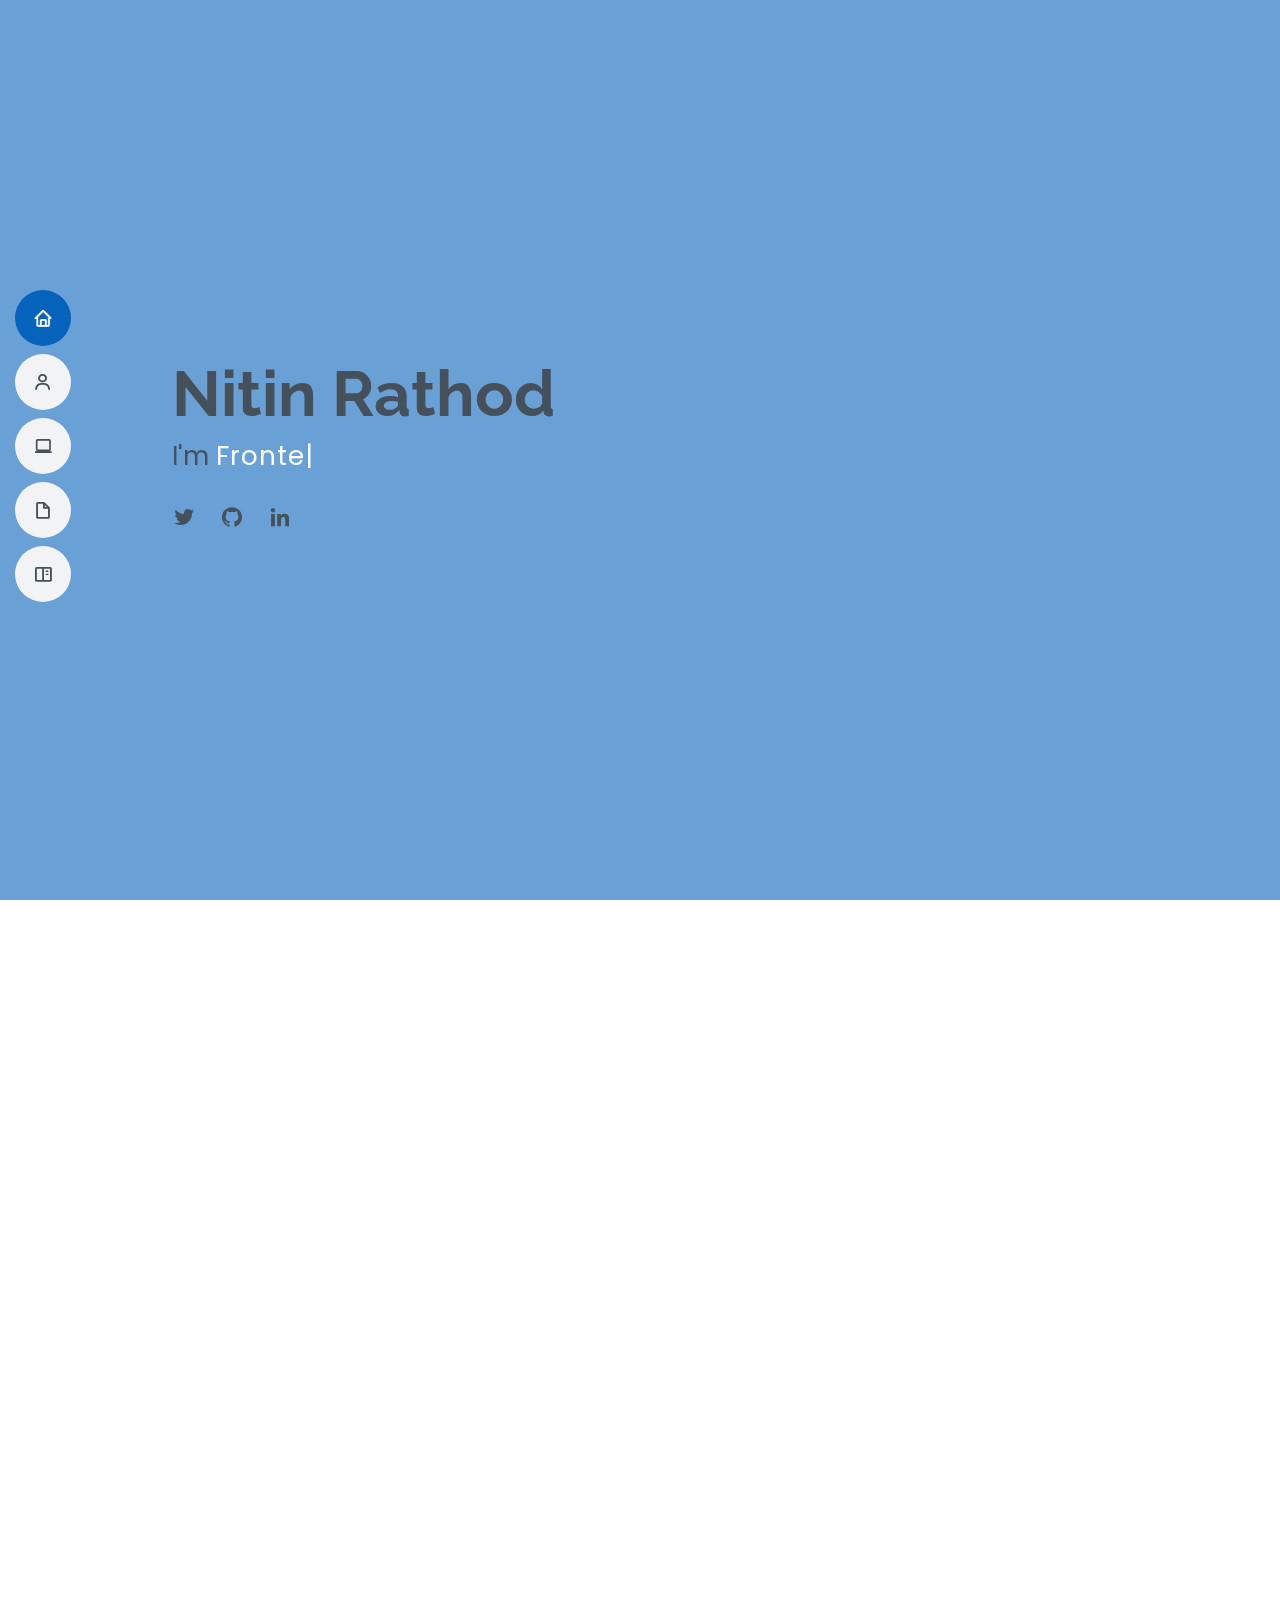
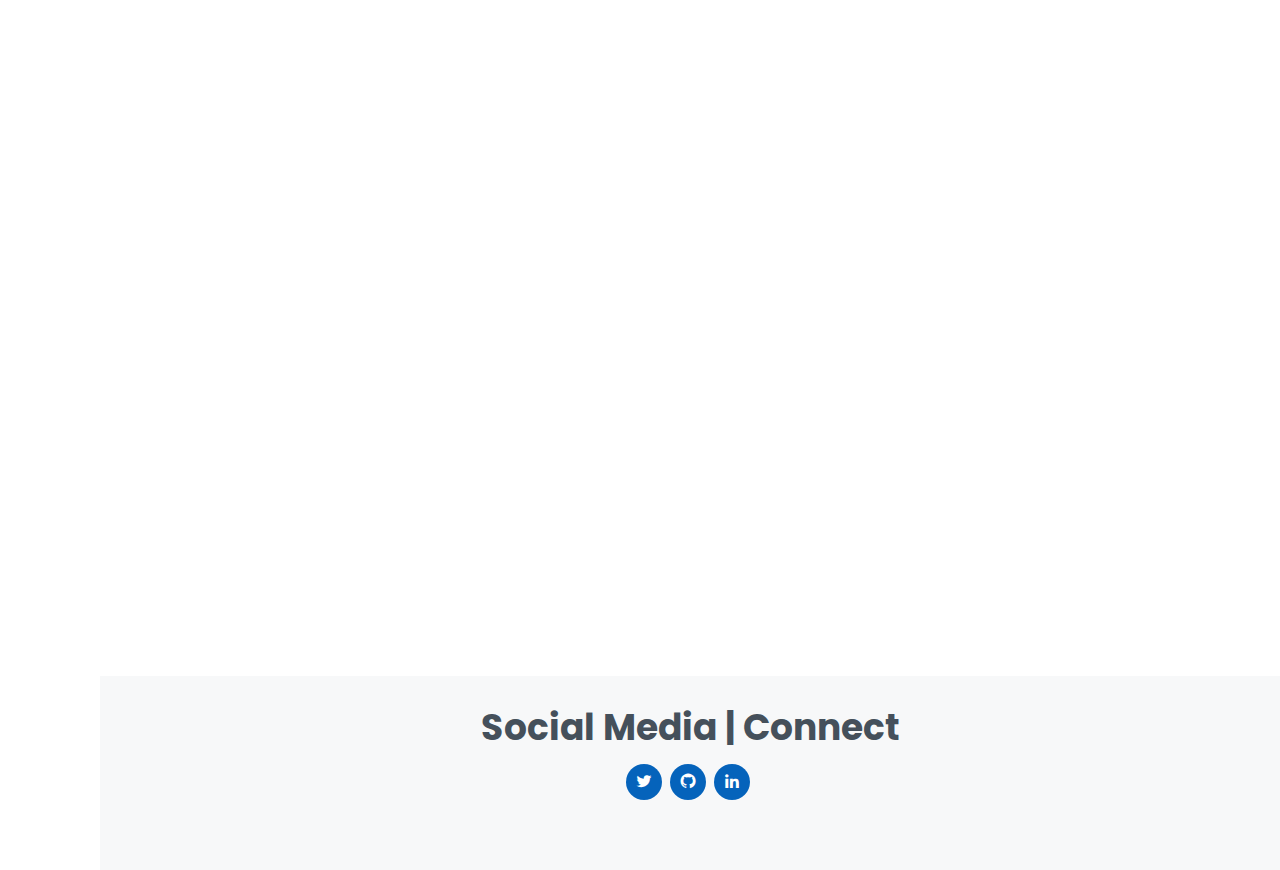
==== index.html @ b40305dd "changes made in project section" ====
<!DOCTYPE html>
<html lang="en">

<head>
  <meta charset="utf-8">
  <meta content="width=device-width, initial-scale=1.0" name="viewport">

  <title>Portfolio | NITIN RATHOD</title>
  <meta content="" name="description">
  <meta content="" name="keywords">

  <!-- Favicons -->
  <link href="assets/img/favicon.png" rel="icon">
  <link href="assets/img/apple-touch-icon.png" rel="apple-touch-icon">

  <!-- Google Fonts -->
  <link
    href="https://fonts.googleapis.com/css?family=Open+Sans:300,300i,400,400i,600,600i,700,700i|Raleway:300,300i,400,400i,500,500i,600,600i,700,700i|Poppins:300,300i,400,400i,500,500i,600,600i,700,700i"
    rel="stylesheet">

  <!-- Vendor CSS Files -->
  <link href="assets/vendor/aos/aos.css" rel="stylesheet">
  <link href="assets/vendor/bootstrap/css/bootstrap.min.css" rel="stylesheet">
  <link href="assets/vendor/bootstrap-icons/bootstrap-icons.css" rel="stylesheet">
  <link href="assets/vendor/boxicons/css/boxicons.min.css" rel="stylesheet">
  <link href="assets/vendor/glightbox/css/glightbox.min.css" rel="stylesheet">
  <link href="assets/vendor/swiper/swiper-bundle.min.css" rel="stylesheet">

  <!-- Template Main CSS File -->
  <link href="assets/css/style.css" rel="stylesheet">
</head>

<body>

  <!-- ======= Mobile nav toggle button ======= -->
  <!-- <button type="button" class="mobile-nav-toggle d-xl-none"><i class="bi bi-list mobile-nav-toggle"></i></button> -->
  <i class="bi bi-list mobile-nav-toggle d-xl-none"></i>
  <!-- ======= Header ======= -->
  <header id="header" class="d-flex flex-column justify-content-center">

    <nav id="navbar" class="navbar nav-menu">
      <ul>
        <li><a href="#hero" class="nav-link scrollto active"><i class="bx bx-home"></i> <span>Home</span></a></li>
        <li><a href="#about" class="nav-link scrollto"><i class="bx bx-user"></i> <span>About</span></a></li>
        <li><a href="#skills" class="nav-link scrollto"><i class="bx bx-laptop"></i> <span>Skills</span></a></li>
        <li><a href="#resume" class="nav-link scrollto"><i class="bx bx-file-blank"></i> <span>Resume</span></a></li>
        <li><a href="#project" class="nav-link scrollto"><i class="bx bx-book-content"></i> <span>Projects</span></a>
        </li>
      </ul>
    </nav><!-- .nav-menu -->

  </header><!-- End Header -->

  <!-- ======= Hero Section ======= -->
  <section id="hero" class="d-flex flex-column justify-content-center">
    <div class="hero">
      <ul class="circles">
        <li></li>
        <li></li>
        <li></li>
        <li></li>
        <li></li>
        <li></li>
        <li></li>
        <li></li>
        <li></li>
        <li></li>
        <li></li>
        <li></li>
        <li></li>
        <li></li>
      </ul>
    </div>
    <div class="container" data-aos="zoom-in" data-aos-delay="100">
      <h1>Nitin Rathod</h1>
      <p>I'm <span class="typed" data-typed-items="Frontend Developer, Photographer"></span></p>
      <div class="social-links">
        <a href="https://twitter.com/" class="twitter" target="_blank"><i class="bx bxl-twitter"></i></a>
        <a href="https://github.com/nitrathod" class="github" target="_blank"><i class="bx bxl-github"></i></a>
        <!-- <a href="#" class="instagram"><i class="bx bxl-instagram"></i></a>
        <a href="#" class="google-plus"><i class="bx bxl-skype"></i></a> -->
        <a href="https://www.linkedin.com/in/nitin-rathod-209028b0/" class="linkedin" target="_blank"><i class="bx bxl-linkedin"></i></a>
      </div>
    </div>
  </section><!-- End Hero -->

  <main id="main">

    <!-- ======= About Section ======= -->
    <section id="about" class="about">
      <div class="container" data-aos="fade-up">

        <div class="section-title">
          <h2>About</h2>
        </div>

        <div class="row">
          <div class="col-lg-4">
            <img src="assets/img/project.svg" class="img img-fluid" alt="">
          </div>
          <div class="col-lg-8 pt-4 pt-lg-0 content">
            <h3>Frontend Developer.</h3>
            <div>
              <ul>
                <li>A person with strong technical skills, visual sense, understanding of UX, and strong communication skills.</li>
                <li>I am enthusiastic, who loves to explore new things which help me to turned out from functional QA to the amazing frontend developer.</li>
                <li>An Individual with a flexible and self-motivated personality along with a very good
                  team player, committed to delivering on time and having ability to take ownership of
                  workstreams.</li>
                <li>I am modest, but hard working and I consistently sets firm goals for myself. Then, once I’ve
                  defined the benchmarks, I take the necessary steps to achieve those milestones.</li>
              </ul>
            </div>
          </div>
        </div>

      </div>
    </section>
    <!-- End About Section -->

    <!-- ======= Skills Section ======= -->
    <section id="skills" class="skills section-bg">
      <div class="container" data-aos="fade-up">

        <div class="section-title">
          <h2>Skills</h2>
          <p>A person with strong technical skills, understanding of UX, and strong communication skills.</p>
        </div>

        <div class="row skills-content">

          <div class="col-lg-6">

            <div class="progress">
              <span class="skill">HTML 5<i class="val">80%</i></span>
              <div class="progress-bar-wrap">
                <div class="progress-bar" role="progressbar" aria-valuenow="80" aria-valuemin="0" aria-valuemax="100">
                </div>
              </div>
            </div>

            <div class="progress">
              <span class="skill">CSS 3<i class="val">80%</i></span>
              <div class="progress-bar-wrap">
                <div class="progress-bar" role="progressbar" aria-valuenow="80" aria-valuemin="0" aria-valuemax="100">
                </div>
              </div>
            </div>

            <div class="progress">
              <span class="skill">JavaScript <i class="val">70%</i></span>
              <div class="progress-bar-wrap">
                <div class="progress-bar" role="progressbar" aria-valuenow="70" aria-valuemin="0" aria-valuemax="100">
                </div>
              </div>
            </div>

          </div>

          <div class="col-lg-6">

            <div class="progress">
              <span class="skill">Angular <i class="val">70%</i></span>
              <div class="progress-bar-wrap">
                <div class="progress-bar" role="progressbar" aria-valuenow="75" aria-valuemin="0" aria-valuemax="100">
                </div>
              </div>
            </div>

            <div class="progress">
              <span class="skill">Typescript <i class="val">60%</i></span>
              <div class="progress-bar-wrap">
                <div class="progress-bar" role="progressbar" aria-valuenow="70" aria-valuemin="0" aria-valuemax="100">
                </div>
              </div>
            </div>

            <div class="progress">
              <span class="skill">bootstrap 4<i class="val">60%</i></span>
              <div class="progress-bar-wrap">
                <div class="progress-bar" role="progressbar" aria-valuenow="60" aria-valuemin="0" aria-valuemax="100">
                </div>
              </div>
            </div>

          </div>

        </div>

      </div>
    </section>
    <!-- End Skills Section -->
     <!--======= Resume Section ======= -->
    <section id="resume" class="resume">
      <div class="container" data-aos="fade-up">

        <div class="section-title">
          <h2>Resume</h2>
          <p>A person with strong technical skills, visual sense, understanding of UX, and strong communication skills. I am enthusiastic, who loves
            to explore new things which help me to turned out from functional QA to the amazing frontend developer. Ability to take ownership of
            workstreams, operate without close supervision. An Individual with a flexible and self-motivated personality along with a very good
            team player, committed to delivering on time. Currently working as a consultant having a total of 5.8+ years of experience (<b>2 years</b> of
            functional testing and <b>3.8+ years</b> of frontend development).</p>
        </div>

        <div class="row">
          <div class="col-lg-6">
            <h3 class="resume-title">Sumary</h3>
            <div class="resume-item pb-0">
              <h4>Rathod Nitin</h4>
              <p><em>Innovative and deadline-driven Frontend Developer with 3.8+ years of experience in enterprise applications from initial concept to final.</em></p>
              <ul>
                <li>A2/302 Amber Enclave, Near
                  Laxmi Park Thakurli East
                  421201, Dombivli, Mumbai,
                  Maharashtra, India</li>
                <li>+91 9028258085</li>
                <li>rnitin.tech@gmail.com</li>
              </ul>
            </div>

            <h3 class="resume-title">Education</h3>
            <div class="resume-item">
              <h4>Post Graduation Diploma In Advance Computing</h4>
              <h5>08/2015</h5>
              <p><em><b>MET Institute of Computer Science, Mumbai, India</b></em></p>
              <ul>
                <li>Use technologies to access and interpret information effectively.</li>
                <li>Apply analytical skills to investigate unfamiliar problems using web technologies like HTML 5.0, CSS, Java Script, Angular.</li>
                <li>Use quantitative data confidently and competently.</li>
                <li>Understand the multi-tier architecture of web-based enterprise applications.</li>
              </ul>
              <!-- <p>Qui deserunt veniam. Et sed aliquam labore tempore sed quisquam iusto autem sit. Ea vero voluptatum qui
                ut dignissimos deleniti nerada porti sand markend</p> -->
            </div>
            <div class="resume-item">
              <h4>Bachelors Of Engineering</h4>
              <h5>06/2014</h5>
              <p><em><b>University Of Mumbai, India</b></em></p>
              <ul>
                <li>Electronics & Telecommunication Engineering: Studied analog transmission, digital transmission, reception of video, voice and data, basic electronics, solid state devices, digital and analog communication, analog integrated circuits, satellite communication, microwave engineering, antennae and wave progression.</li>
                <li>Programing of microprocessors and microcontrollers.</li>
              </ul>
              <!-- <p>Quia nobis sequi est occaecati aut. Repudiandae et iusto quae reiciendis et quis Eius vel ratione eius
                unde vitae rerum voluptates asperiores voluptatem Earum molestiae consequatur neque etlon sader mart
                dila</p> -->
            </div>
          </div>
          <div class="col-lg-6">
            <h3 class="resume-title">Professional Experience</h3>
            <div class="resume-item">
              <h4>Deloitte Consulting India Pvt. Ltd, Mumbai, India</h4>
              <p><em><b>DC consultant</b></em> - Present</p>
              <p><em><b>Exelon Corporation</b></em> - 10/2017</p>
              <ul>
                <li><em><b>Industry</b></em>: Energy and Gas</li>
                <li><em><b>Role</b></em>: Frontend Developer, 3.8+ years</li>
                <li><em><b>Project Overview</b></em>: The project aims to develop a system that helps end-user with a digital solution and
                  minimize efforts for enrolling, transferring, and stopping for the electric and gas services.</li>
                <li><em><b>Responsibilities</b></em>: Worked upon to start service component which helps the user to enroll himself in the
                  system with using routing, form validators, address lookup, directives, etc.</li>
                <li>Extensively worked upon observables, routing, pipes, directives, components, modules in angular.</li>
                <li>Also worked upon the DOM manipulation and strong understanding of HTML5, CSS3, JavaScript, Knowledge of specifications in ECMAScript (ES6).</li>
                <li>Familiarize with RESTful APIs & code versioning tools like GIT, experience with Agile Methodologies.</li>
              </ul>
            </div>
            <div class="resume-item">
              <p><em><b>DC Business Technology Analyst</b></em></p>
              <p><em><b>Pekin Insurance</b></em> - 09/2015 - 09/2017</p>
              <ul>
                <li><em><b>Industry</b></em>: Insurance</li>
                <li><em><b>Role</b></em>: Functional Tester, 2 years</li>
                <li><em><b>Project Overview</b></em>: The project aims to test various kinds of insurance policies that are created for endusers
                  to digitize the process and provide a robust solution. Insurance policies like Personal Auto,
                  Commercial Auto, Homeowners, Umbrella, Businessowners, Workers Comp, etc.</li>
                <li><em><b>Responsibilities</b></em>: Being functional tester actively working on GPA portal as well as SRT forms and test
                  management tool like ALM.</li>
                <li>Involved in creating test scenarios, test design documents, designing system test scripts, integration
                  testing, regression testing.</li>
                <li>Performed test case executions for E2E scripts, regression, smoke, and integration testing.</li>
              </ul>
            </div>
          </div>
        </div>

      </div>
    </section>
    <!--End Resume Section -->
    <!-- ======= project Section ======= -->
    <section id="project" class="project section-bg">
      <div class="container" data-aos="fade-up">

        <div class="section-title">
          <h2>Projects</h2>
          <p>I like to showcase my work and thus, you can see my project hosted online,
            so if you want to know more, please click on individual projects.
          </p>
        </div>
        <div class="row project-container" data-aos="fade-up" data-aos-delay="200">
          <div class="col-lg-4 col-md-6 project-item filter-web">
            <div class="project-wrap">
              <img src="assets/img/portfolio/covid19.png" class="img-fluid" alt="">
              <div class="project-info">
                <h4>Covid 19 Tracker | India</h4>
                <div class="project-links">
                  <a href="assets/img/portfolio/covid19.png" data-gallery="projectGallery" class="project-lightbox"
                    title="Covid 19 Tracker | India">
                    <!-- <i class="bx bx-plus"></i> -->
                  </a>
                  <a href="project-details.html" class="project-details-lightbox" data-glightbox="type: external"
                    title="project Details"><i class="bx bx-link"></i></a>
                </div>
              </div>
            </div>
          </div>
        </div>

      </div>
    </section>
    <!-- End project Section -->

    <!-- ======= Footer ======= -->
    <footer id="footer">
      <div class="container">
        <h3>Social Media | Connect</h3>
        <div class="social-links">
          <a href="https://twitter.com/" class="twitter" target="_blank"><i class="bx bxl-twitter"></i></a>
          <a href="https://github.com/nitrathod" class="github" target="_blank"><i class="bx bxl-github"></i></a>
          <!-- <a href="#" class="instagram"><i class="bx bxl-instagram"></i></a>
        <a href="#" class="google-plus"><i class="bx bxl-skype"></i></a> -->
          <a href="https://www.linkedin.com/in/nitin-rathod-209028b0/" class="linkedin" target="_blank"><i
              class="bx bxl-linkedin"></i></a>
        </div>
      </div>
    </footer><!-- End Footer -->

    <div id="preloader"></div>
    <a href="#" class="back-to-top d-flex align-items-center justify-content-center"><i
        class="bi bi-arrow-up-short"></i></a>

    <!-- Vendor JS Files -->
    <script src="assets/vendor/aos/aos.js"></script>
    <script src="assets/vendor/bootstrap/js/bootstrap.bundle.min.js"></script>
    <script src="assets/vendor/glightbox/js/glightbox.min.js"></script>
    <script src="assets/vendor/isotope-layout/isotope.pkgd.min.js"></script>
    <script src="assets/vendor/php-email-form/validate.js"></script>
    <script src="assets/vendor/purecounter/purecounter.js"></script>
    <script src="assets/vendor/swiper/swiper-bundle.min.js"></script>
    <script src="assets/vendor/typed.js/typed.min.js"></script>
    <script src="assets/vendor/waypoints/noframework.waypoints.js"></script>

    <!-- Template Main JS File -->
    <script src="assets/js/main.js"></script>

</body>

</html>
---- assets/css/style.css ----
/*--------------------------------------------------------------
# General
--------------------------------------------------------------*/
@import url("https://fonts.googleapis.com/css?family=Exo:400,700");

* {
  margin: 0px;
  padding: 0px;
}

body {
  font-family: "Open Sans", sans-serif;
  color: #272829;
}

a {
  color: #0563bb;
  text-decoration: none;
}

a:hover {
  color: #067ded;
  text-decoration: none;
}

h1, h2, h3, h4, h5, h6 {
  font-family: "Raleway", sans-serif;
}

/*--------------------------------------------------------------
# Back to top button
--------------------------------------------------------------*/
.back-to-top {
  position: fixed;
  visibility: hidden;
  opacity: 0;
  right: 15px;
  bottom: 15px;
  z-index: 996;
  background: #0563bb;
  width: 40px;
  height: 40px;
  border-radius: 50px;
  transition: all 0.4s;
}

.back-to-top i {
  font-size: 28px;
  color: #fff;
  line-height: 0;
}

.back-to-top:hover {
  background: #0678e3;
  color: #fff;
}

.back-to-top.active {
  visibility: visible;
  opacity: 1;
}

/*--------------------------------------------------------------
# Preloader
--------------------------------------------------------------*/
#preloader {
  position: fixed;
  top: 0;
  left: 0;
  right: 0;
  bottom: 0;
  z-index: 9999;
  overflow: hidden;
  background: #fff;
}

#preloader:before {
  content: "";
  position: fixed;
  top: calc(50% - 30px);
  left: calc(50% - 30px);
  border: 6px solid #0563bb;
  border-top-color: #fff;
  border-bottom-color: #fff;
  border-radius: 50%;
  width: 60px;
  height: 60px;
  -webkit-animation: animate-preloader 1s linear infinite;
  animation: animate-preloader 1s linear infinite;
}

@-webkit-keyframes animate-preloader {
  0% {
    transform: rotate(0deg);
  }
  100% {
    transform: rotate(360deg);
  }
}

@keyframes animate-preloader {
  0% {
    transform: rotate(0deg);
  }
  100% {
    transform: rotate(360deg);
  }
}

/*--------------------------------------------------------------
# Disable aos animation delay on mobile devices
--------------------------------------------------------------*/
@media screen and (max-width: 768px) {
  [data-aos-delay] {
    transition-delay: 0 !important;
  }
}

/*--------------------------------------------------------------
# Header
--------------------------------------------------------------*/
#header {
  position: fixed;
  top: 0;
  left: 0;
  bottom: 0;
  z-index: 9997;
  transition: all 0.5s;
  padding: 15px;
  overflow-y: auto;
}

@media (max-width: 992px) {
  #header {
    width: 300px;
    background: #fff;
    border-right: 1px solid #e6e9ec;
    left: -300px;
  }
}

@media (min-width: 992px) {
  #main {
    margin-left: 100px;
  }
}

/*--------------------------------------------------------------
# Navigation Menu
--------------------------------------------------------------*/
/**
* Desktop Navigation 
*/
.nav-menu {
  padding: 0;
  display: block;
}

.nav-menu * {
  margin: 0;
  padding: 0;
  list-style: none;
}

.nav-menu > ul > li {
  position: relative;
  white-space: nowrap;
}

.nav-menu a {
  display: flex;
  align-items: center;
  color: #45505b;
  padding: 10px 18px;
  margin-bottom: 8px;
  transition: 0.3s;
  font-size: 15px;
  border-radius: 50px;
  background: #f2f3f5;
  height: 56px;
  width: 100%;
  overflow: hidden;
  transition: 0.3s;
}

.nav-menu a i {
  font-size: 20px;
}

.nav-menu a span {
  padding: 0 5px 0 7px;
  color: #45505b;
}

@media (min-width: 992px) {
  .nav-menu a {
    width: 56px;
  }
  .nav-menu a span {
    display: none;
    color: #fff;
  }
}

.nav-menu a:hover, .nav-menu .active, .nav-menu li:hover > a {
  color: #fff;
  background: #0563bb;
}

.nav-menu a:hover span, .nav-menu .active span, .nav-menu li:hover > a span {
  color: #fff;
}

.nav-menu a:hover, .nav-menu li:hover > a {
  width: 100%;
  color: #fff;
}

.nav-menu a:hover span, .nav-menu li:hover > a span {
  display: block;
}

/**
* Mobile Navigation 
*/
.mobile-nav-toggle {
  position: fixed;
  right: 10px;
  top: 10px;
  z-index: 9998;
  border: 0;
  background: none;
  font-size: 28px;
  transition: all 0.4s;
  outline: none !important;
  line-height: 0;
  cursor: pointer;
  border-radius: 50px;
  padding: 5px;
}

.mobile-nav-toggle i {
  color: #45505b;
}

.mobile-nav-active {
  overflow: hidden;
}

.mobile-nav-active #header {
  left: 0;
}

.mobile-nav-active .mobile-nav-toggle {
  color: #fff;
  background-color: #0563bb;
}

/*--------------------------------------------------------------
# Hero Section
--------------------------------------------------------------*/
#hero {
  width: 100%;
  height: 100vh;
  background: #0563bb;
  background: -webkit-linear-gradient(to left, #0d74d4, #1d28eb);
  /* background: url("../img/hero-bg.jpg") top right no-repeat; */
  background-size: cover;
  position: relative;
}

@media (min-width: 992px) {
  #hero {
    padding-left: 160px;
  }
}

#hero:before {
  content: "";
  background: rgba(255, 255, 255, 0.4);
  position: absolute;
  bottom: 0;
  top: 0;
  left: 0;
  right: 0;
}

#hero h1 {
  margin: 0;
  font-size: 64px;
  font-weight: 700;
  line-height: 56px;
  color: #45505b;
}

#hero p {
  color: #45505b;
  margin: 15px 0 0 0;
  font-size: 26px;
  font-family: "Poppins", sans-serif;
}

#hero p span {
  color: #fff;
  letter-spacing: 1px;
}

#hero .social-links {
  margin-top: 30px;
}

#hero .social-links a {
  font-size: 24px;
  display: inline-block;
  color: #45505b;
  line-height: 1;
  margin-right: 20px;
  transition: 0.3s;
}

#hero .social-links a:hover {
  color: #0563bb;
}

@media (max-width: 992px) {
  #hero {
    text-align: center;
  }
  #hero h1 {
    font-size: 32px;
    line-height: 36px;
  }
  #hero p {
    margin-top: 10px;
    font-size: 20px;
    line-height: 24px;
  }
}

/*------------------------------------------------------------
# Hero section animation
-------------------------------------------------------------*/
/* .area {
  background: #4e54c8;
  background: -webkit-linear-gradient(to left, #8f94fb, #4e54c8);
  width: 100%;
  height: 100vh;
} */

.circles {
  position: absolute;
  top: 0;
  left: 0;
  width: 100%;
  height: 100%;
  overflow: hidden;
}

.circles li {
  position: absolute;
  display: block;
  list-style: none;
  width: 20px;
  height: 20px;
  background: rgba(255, 255, 255, 0.2);
  animation: animate 25s linear infinite;
  bottom: -150px;
}

.circles li:nth-child(1) {
  left: 25%;
  width: 80px;
  height: 80px;
  animation-delay: 0s;
}

.circles li:nth-child(2) {
  left: 10%;
  width: 20px;
  height: 20px;
  animation-delay: 2s;
  animation-duration: 12s;
}

.circles li:nth-child(3) {
  left: 70%;
  width: 20px;
  height: 20px;
  animation-delay: 4s;
}

.circles li:nth-child(4) {
  left: 40%;
  width: 60px;
  height: 60px;
  animation-delay: 0s;
  animation-duration: 18s;
}

.circles li:nth-child(5) {
  left: 65%;
  width: 20px;
  height: 20px;
  animation-delay: 0s;
}

.circles li:nth-child(6) {
  left: 75%;
  width: 110px;
  height: 110px;
  animation-delay: 3s;
}

.circles li:nth-child(7) {
  left: 35%;
  width: 150px;
  height: 150px;
  animation-delay: 7s;
}

.circles li:nth-child(8) {
  left: 50%;
  width: 25px;
  height: 25px;
  animation-delay: 15s;
  animation-duration: 45s;
}

.circles li:nth-child(9) {
  left: 20%;
  width: 15px;
  height: 15px;
  animation-delay: 1s;
  animation-duration: 50s;
}

.circles li:nth-child(10) {
  left: 85%;
  width: 150px;
  height: 150px;
  animation-delay: 0s;
  animation-duration: 11s;
}

@keyframes animate {
  0% {
    transform: translateY(0) rotate(0deg);
    opacity: 0.8;
    border-radius: 0;
  }

  100% {
    transform: translateY(-1000px) rotate(720deg);
    opacity: 0.8;
    border-radius: 50%;
  }
}


/*--------------------------------------------------------------
# Sections General
--------------------------------------------------------------*/
section {
  padding: 60px 0;
  overflow: hidden;
}

.section-title {
  text-align: center;
  padding-bottom: 30px;
}

.section-title h2 {
  font-size: 32px;
  font-weight: bold;
  text-transform: uppercase;
  margin-bottom: 20px;
  padding-bottom: 20px;
  position: relative;
  color: #45505b;
}

.section-title h2::before {
  content: '';
  position: absolute;
  display: block;
  width: 120px;
  height: 1px;
  background: #ddd;
  bottom: 1px;
  left: calc(50% - 60px);
}

.section-title h2::after {
  content: '';
  position: absolute;
  display: block;
  width: 40px;
  height: 3px;
  background: #0563bb;
  bottom: 0;
  left: calc(50% - 20px);
}

.section-title p {
  margin-bottom: 0;
}

/*--------------------------------------------------------------
# About
--------------------------------------------------------------*/
.about .content h3 {
  font-weight: 700;
  font-size: 26px;
  color: #728394;
}

.about .content ul {
  list-style: square;
  padding: 0;
}

.about .content ul li {
  margin-bottom: 20px;
  display: flex;
  align-items: center;
}

.about .content ul strong {
  margin-right: 10px;
}

.about .content ul i {
  font-size: 16px;
  margin-right: 5px;
  color: #0563bb;
  line-height: 0;
}

.about .content p:last-child {
  margin-bottom: 0;
}

.about .img{
  height: 300px;
  width: 250px;
}

/*--------------------------------------------------------------
# Facts
--------------------------------------------------------------*/
.facts .count-box {
  padding: 30px 30px 25px 30px;
  margin-top: 30px;
  width: 100%;
  position: relative;
  text-align: center;
  background: #fff;
}

.facts .count-box i {
  position: absolute;
  top: -25px;
  left: 50%;
  transform: translateX(-50%);
  font-size: 24px;
  background: #0563bb;
  color: #fff;
  border-radius: 50px;
  display: inline-flex;
  align-items: center;
  justify-content: center;
  width: 48px;
  height: 48px;
}

.facts .count-box span {
  font-size: 36px;
  display: block;
  font-weight: 600;
  color: #011426;
}

.facts .count-box p {
  padding: 0;
  margin: 0;
  font-family: "Raleway", sans-serif;
  font-size: 14px;
}

/*--------------------------------------------------------------
# Skills
--------------------------------------------------------------*/
.skills .progress {
  height: 60px;
  display: block;
  background: none;
  border-radius: 0;
}

.skills .progress .skill {
  padding: 10px 0;
  margin: 0;
  text-transform: uppercase;
  display: block;
  font-weight: 600;
  font-family: "Poppins", sans-serif;
  color: #45505b;
}

.skills .progress .skill .val {
  float: right;
  font-style: normal;
}

.skills .progress-bar-wrap {
  background: #f2f3f5;
}

.skills .progress-bar {
  width: 1px;
  height: 10px;
  transition: .9s;
  background-color: #0563bb;
}

/*--------------------------------------------------------------
# Resume
--------------------------------------------------------------*/
.resume .resume-title {
  font-size: 26px;
  font-weight: 700;
  margin-top: 20px;
  margin-bottom: 20px;
  color: #45505b;
}

.resume .resume-item {
  padding: 0 0 20px 20px;
  margin-top: -2px;
  border-left: 2px solid #0563bb;
  position: relative;
}

.resume .resume-item h4 {
  line-height: 18px;
  font-size: 18px;
  font-weight: 600;
  text-transform: uppercase;
  font-family: "Poppins", sans-serif;
  color: #0563bb;
  margin-bottom: 10px;
}

.resume .resume-item h5 {
  font-size: 16px;
  background: #f7f8f9;
  padding: 5px 15px;
  display: inline-block;
  font-weight: 600;
  margin-bottom: 10px;
}

.resume .resume-item ul {
  padding-left: 20px;
}

.resume .resume-item ul li {
  padding-bottom: 10px;
}

.resume .resume-item:last-child {
  padding-bottom: 0;
}

.resume .resume-item::before {
  content: "";
  position: absolute;
  width: 16px;
  height: 16px;
  border-radius: 50px;
  left: -9px;
  top: 0;
  background: #fff;
  border: 2px solid #0563bb;
}

/*--------------------------------------------------------------
# project
--------------------------------------------------------------*/
.project .project-item {
  margin-bottom: 30px;
}

.project #project-flters {
  padding: 0;
  margin: 0 auto 25px auto;
  list-style: none;
  text-align: center;
  background: #fff;
  border-radius: 50px;
  padding: 2px 15px;
}

.project #project-flters li {
  cursor: pointer;
  display: inline-block;
  padding: 10px 15px;
  font-size: 14px;
  font-weight: 600;
  line-height: 1;
  text-transform: uppercase;
  color: #272829;
  margin-bottom: 5px;
  transition: all 0.3s ease-in-out;
}

.project #project-flters li:hover, .project #project-flters li.filter-active {
  color: #0563bb;
}

.project #project-flters li:last-child {
  margin-right: 0;
}

.project .project-wrap {
  transition: 0.3s;
  position: relative;
  overflow: hidden;
  z-index: 1;
  background: rgba(69, 80, 91, 0.8);
}

.project .project-wrap::before {
  content: "";
  background: rgba(255, 255, 255, 0.7);
  position: absolute;
  left: 30px;
  right: 30px;
  top: 30px;
  bottom: 30px;
  transition: all ease-in-out 0.3s;
  z-index: 2;
  opacity: 0;
}

.project .project-wrap .project-info {
  opacity: 0;
  position: absolute;
  top: 0;
  left: 0;
  right: 0;
  bottom: 0;
  text-align: center;
  z-index: 3;
  transition: all ease-in-out 0.3s;
  display: flex;
  flex-direction: column;
  justify-content: center;
  align-items: center;
}

.project .project-wrap .project-info::before {
  display: block;
  content: "";
  width: 48px;
  height: 48px;
  position: absolute;
  top: 35px;
  left: 35px;
  border-top: 3px solid #d7dce1;
  border-left: 3px solid #d7dce1;
  transition: all 0.5s ease 0s;
  z-index: 9994;
}

.project .project-wrap .project-info::after {
  display: block;
  content: "";
  width: 48px;
  height: 48px;
  position: absolute;
  bottom: 35px;
  right: 35px;
  border-bottom: 3px solid #d7dce1;
  border-right: 3px solid #d7dce1;
  transition: all 0.5s ease 0s;
  z-index: 9994;
}

.project .project-wrap .project-info h4 {
  font-size: 20px;
  color: #45505b;
  font-weight: 600;
}

.project .project-wrap .project-info p {
  color: #45505b;
  font-size: 14px;
  text-transform: uppercase;
  padding: 0;
  margin: 0;
}

.project .project-wrap .project-links {
  text-align: center;
  z-index: 4;
}

.project .project-wrap .project-links a {
  color: #45505b;
  margin: 0 2px;
  font-size: 28px;
  display: inline-block;
  transition: 0.3s;
}

.project .project-wrap .project-links a:hover {
  color: #148af9;
}

.project .project-wrap:hover::before {
  top: 0;
  left: 0;
  right: 0;
  bottom: 0;
  opacity: 1;
}

.project .project-wrap:hover .project-info {
  opacity: 1;
}

.project .project-wrap:hover .project-info::before {
  top: 15px;
  left: 15px;
}

.project .project-wrap:hover .project-info::after {
  bottom: 15px;
  right: 15px;
}

/*--------------------------------------------------------------
# project Details
--------------------------------------------------------------*/
.project-details {
  padding-top: 40px;
}

.project-details .project-details-slider img {
  width: 100%;
}

.project-details .project-details-slider .swiper-pagination {
  margin-top: 20px;
  position: relative;
}

.project-details .project-details-slider .swiper-pagination .swiper-pagination-bullet {
  width: 12px;
  height: 12px;
  background-color: #fff;
  opacity: 1;
  border: 1px solid #0563bb;
}

.project-details .project-details-slider .swiper-pagination .swiper-pagination-bullet-active {
  background-color: #0563bb;
}

.project-details .project-info {
  padding: 30px;
  box-shadow: 0px 0 30px rgba(69, 80, 91, 0.08);
}

.project-details .project-info h3 {
  font-size: 22px;
  font-weight: 700;
  margin-bottom: 20px;
  padding-bottom: 20px;
  border-bottom: 1px solid #eee;
}

.project-details .project-info ul {
  list-style: none;
  padding: 0;
  font-size: 15px;
}

.project-details .project-info ul li + li {
  margin-top: 10px;
}

.project-details .project-description {
  padding-top: 30px;
}

.project-details .project-description h2 {
  font-size: 26px;
  font-weight: 700;
  margin-bottom: 20px;
}

.project-details .project-description p {
  padding: 0;
}

/*--------------------------------------------------------------
# Services
--------------------------------------------------------------*/
.services .icon-box {
  text-align: center;
  padding: 70px 20px 80px 20px;
  transition: all ease-in-out 0.3s;
  background: #fff;
  box-shadow: 0px 5px 90px 0px rgba(110, 123, 131, 0.05);
}

.services .icon-box .icon {
  margin: 0 auto;
  width: 100px;
  height: 100px;
  display: flex;
  align-items: center;
  justify-content: center;
  transition: ease-in-out 0.3s;
  position: relative;
}

.services .icon-box .icon i {
  font-size: 36px;
  transition: 0.5s;
  position: relative;
}

.services .icon-box .icon svg {
  position: absolute;
  top: 0;
  left: 0;
}

.services .icon-box .icon svg path {
  transition: 0.5s;
  fill: #f5f5f5;
}

.services .icon-box h4 {
  font-weight: 600;
  margin: 10px 0 15px 0;
  font-size: 22px;
}

.services .icon-box h4 a {
  color: #45505b;
  transition: ease-in-out 0.3s;
}

.services .icon-box p {
  line-height: 24px;
  font-size: 14px;
  margin-bottom: 0;
}

.services .icon-box:hover {
  border-color: #fff;
  box-shadow: 0px 0 35px 0 rgba(0, 0, 0, 0.08);
}

.services .iconbox-blue i {
  color: #47aeff;
}

.services .iconbox-blue:hover .icon i {
  color: #fff;
}

.services .iconbox-blue:hover .icon path {
  fill: #47aeff;
}

.services .iconbox-orange i {
  color: #ffa76e;
}

.services .iconbox-orange:hover .icon i {
  color: #fff;
}

.services .iconbox-orange:hover .icon path {
  fill: #ffa76e;
}

.services .iconbox-pink i {
  color: #e80368;
}

.services .iconbox-pink:hover .icon i {
  color: #fff;
}

.services .iconbox-pink:hover .icon path {
  fill: #e80368;
}

.services .iconbox-yellow i {
  color: #ffbb2c;
}

.services .iconbox-yellow:hover .icon i {
  color: #fff;
}

.services .iconbox-yellow:hover .icon path {
  fill: #ffbb2c;
}

.services .iconbox-red i {
  color: #ff5828;
}

.services .iconbox-red:hover .icon i {
  color: #fff;
}

.services .iconbox-red:hover .icon path {
  fill: #ff5828;
}

.services .iconbox-teal i {
  color: #11dbcf;
}

.services .iconbox-teal:hover .icon i {
  color: #fff;
}

.services .iconbox-teal:hover .icon path {
  fill: #11dbcf;
}

/*--------------------------------------------------------------
# Testimonials
--------------------------------------------------------------*/
.testimonials .section-header {
  margin-bottom: 40px;
}

.testimonials .testimonial-item {
  text-align: center;
}

.testimonials .testimonial-item .testimonial-img {
  width: 120px;
  border-radius: 50%;
  border: 4px solid #fff;
  margin: 0 auto;
}

.testimonials .testimonial-item h3 {
  font-size: 20px;
  font-weight: bold;
  margin: 10px 0 5px 0;
  color: #111;
}

.testimonials .testimonial-item h4 {
  font-size: 14px;
  color: #999;
  margin: 0 0 15px 0;
}

.testimonials .testimonial-item .quote-icon-left, .testimonials .testimonial-item .quote-icon-right {
  color: #90c8fc;
  font-size: 26px;
}

.testimonials .testimonial-item .quote-icon-left {
  display: inline-block;
  left: -5px;
  position: relative;
}

.testimonials .testimonial-item .quote-icon-right {
  display: inline-block;
  right: -5px;
  position: relative;
  top: 10px;
}

.testimonials .testimonial-item p {
  font-style: italic;
  margin: 0 auto 15px auto;
}

.testimonials .swiper-pagination {
  margin-top: 20px;
  position: relative;
}

.testimonials .swiper-pagination .swiper-pagination-bullet {
  width: 12px;
  height: 12px;
  background-color: #fff;
  opacity: 1;
  border: 1px solid #0563bb;
}

.testimonials .swiper-pagination .swiper-pagination-bullet-active {
  background-color: #0563bb;
}

@media (min-width: 992px) {
  .testimonials .testimonial-item p {
    width: 80%;
  }
}

/*--------------------------------------------------------------
# Contact
--------------------------------------------------------------*/
.contact .info {
  width: 100%;
  background: #fff;
}

.contact .info i {
  font-size: 20px;
  color: #0563bb;
  float: left;
  width: 44px;
  height: 44px;
  background: #eef7ff;
  display: flex;
  justify-content: center;
  align-items: center;
  border-radius: 50px;
  transition: all 0.3s ease-in-out;
}

.contact .info h4 {
  padding: 0 0 0 60px;
  font-size: 22px;
  font-weight: 600;
  margin-bottom: 5px;
  color: #45505b;
}

.contact .info p {
  padding: 0 0 0 60px;
  margin-bottom: 0;
  font-size: 14px;
  color: #728394;
}

.contact .info .email, .contact .info .phone {
  margin-top: 40px;
}

.contact .info .email:hover i, .contact .info .address:hover i, .contact .info .phone:hover i {
  background: #0563bb;
  color: #fff;
}

.contact .php-email-form {
  width: 100%;
  background: #fff;
}

.contact .php-email-form .form-group {
  padding-bottom: 8px;
}

.contact .php-email-form .error-message {
  display: none;
  color: #fff;
  background: #ed3c0d;
  text-align: left;
  padding: 15px;
  font-weight: 600;
}

.contact .php-email-form .error-message br + br {
  margin-top: 25px;
}

.contact .php-email-form .sent-message {
  display: none;
  color: #fff;
  background: #18d26e;
  text-align: center;
  padding: 15px;
  font-weight: 600;
}

.contact .php-email-form .loading {
  display: none;
  background: #fff;
  text-align: center;
  padding: 15px;
}

.contact .php-email-form .loading:before {
  content: "";
  display: inline-block;
  border-radius: 50%;
  width: 24px;
  height: 24px;
  margin: 0 10px -6px 0;
  border: 3px solid #18d26e;
  border-top-color: #eee;
  -webkit-animation: animate-loading 1s linear infinite;
  animation: animate-loading 1s linear infinite;
}

.contact .php-email-form input, .contact .php-email-form textarea {
  border-radius: 4px;
  box-shadow: none;
  font-size: 14px;
}

.contact .php-email-form input {
  height: 44px;
}

.contact .php-email-form textarea {
  padding: 10px 12px;
}

.contact .php-email-form button[type="submit"] {
  background: #0563bb;
  border: 0;
  padding: 10px 35px;
  color: #fff;
  transition: 0.4s;
  border-radius: 50px;
}

.contact .php-email-form button[type="submit"]:hover {
  background: #0678e3;
}

@-webkit-keyframes animate-loading {
  0% {
    transform: rotate(0deg);
  }
  100% {
    transform: rotate(360deg);
  }
}

@keyframes animate-loading {
  0% {
    transform: rotate(0deg);
  }
  100% {
    transform: rotate(360deg);
  }
}

/*--------------------------------------------------------------
# Footer
--------------------------------------------------------------*/
#footer {
  background: #f7f8f9;
  color: #45505b;
  font-size: 14px;
  text-align: center;
  padding: 30px 0;
}

#footer h3 {
  font-size: 36px;
  font-weight: 700;
  position: relative;
  font-family: "Poppins", sans-serif;
  padding: 0;
  margin: 0 0 15px 0;
}

#footer p {
  font-size: 15;
  font-style: italic;
  padding: 0;
  margin: 0 0 40px 0;
}

#footer .social-links {
  margin: 0 0 40px 0;
}

#footer .social-links a {
  font-size: 18px;
  display: inline-block;
  background: #0563bb;
  color: #fff;
  line-height: 1;
  padding: 8px 0;
  margin-right: 4px;
  border-radius: 50%;
  text-align: center;
  width: 36px;
  height: 36px;
  transition: 0.3s;
}

#footer .social-links a:hover {
  background: #0678e3;
  color: #fff;
  text-decoration: none;
}

#footer .copyright {
  margin: 0 0 5px 0;
}

#footer .credits {
  font-size: 13px;
}
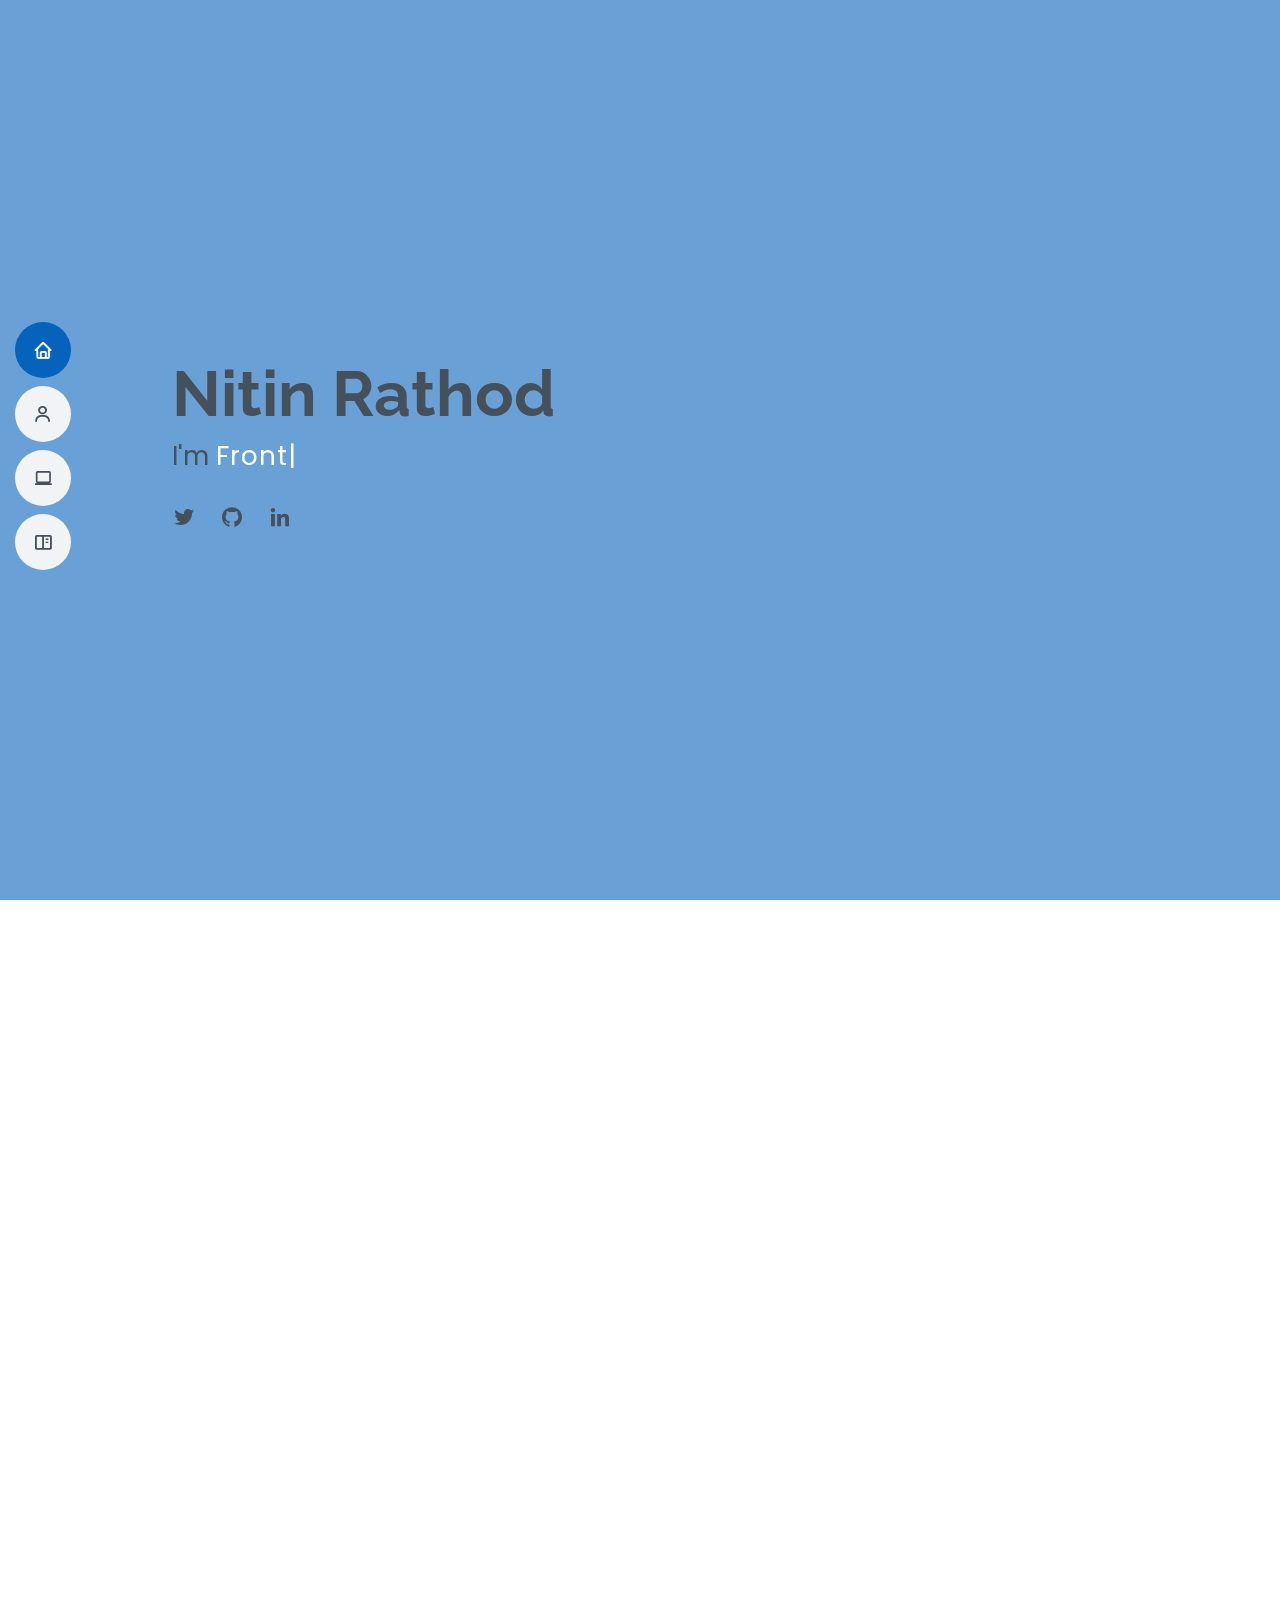
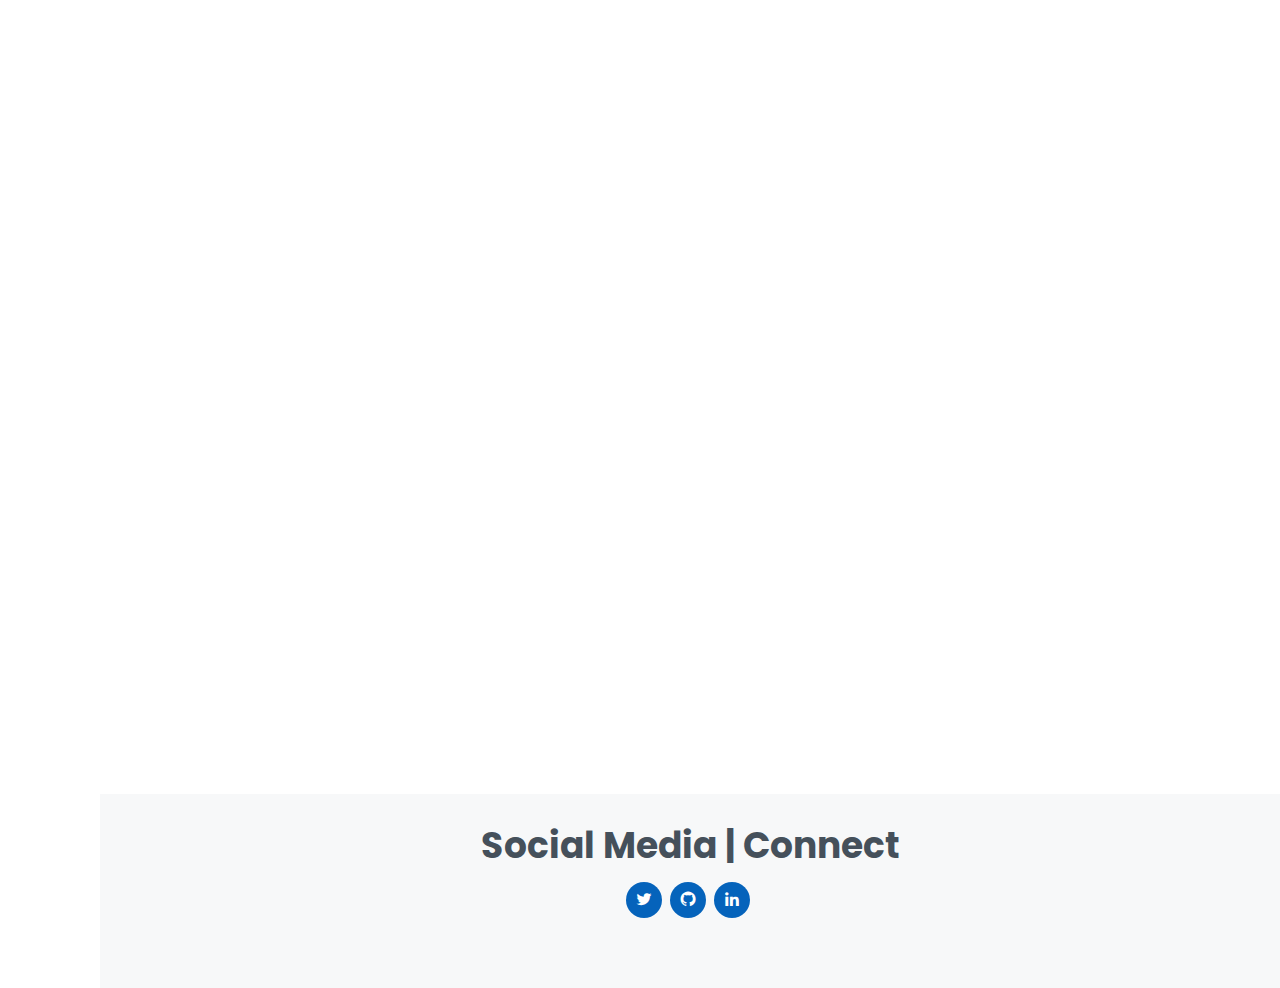
==== commit 4871dd43: "hide resume section" ====
--- a/index.html
+++ b/index.html
@@ -43,7 +43,7 @@
         <li><a href="#hero" class="nav-link scrollto active"><i class="bx bx-home"></i> <span>Home</span></a></li>
         <li><a href="#about" class="nav-link scrollto"><i class="bx bx-user"></i> <span>About</span></a></li>
         <li><a href="#skills" class="nav-link scrollto"><i class="bx bx-laptop"></i> <span>Skills</span></a></li>
-        <li><a href="#resume" class="nav-link scrollto"><i class="bx bx-file-blank"></i> <span>Resume</span></a></li>
+        <!-- <li><a href="#resume" class="nav-link scrollto"><i class="bx bx-file-blank"></i> <span>Resume</span></a></li> -->
         <li><a href="#project" class="nav-link scrollto"><i class="bx bx-book-content"></i> <span>Projects</span></a>
         </li>
       </ul>
@@ -191,7 +191,7 @@
     </section>
     <!-- End Skills Section -->
      <!--======= Resume Section ======= -->
-    <section id="resume" class="resume">
+    <!-- <section id="resume" class="resume">
       <div class="container" data-aos="fade-up">
 
         <div class="section-title">
@@ -230,8 +230,6 @@
                 <li>Use quantitative data confidently and competently.</li>
                 <li>Understand the multi-tier architecture of web-based enterprise applications.</li>
               </ul>
-              <!-- <p>Qui deserunt veniam. Et sed aliquam labore tempore sed quisquam iusto autem sit. Ea vero voluptatum qui
-                ut dignissimos deleniti nerada porti sand markend</p> -->
             </div>
             <div class="resume-item">
               <h4>Bachelors Of Engineering</h4>
@@ -241,9 +239,6 @@
                 <li>Electronics & Telecommunication Engineering: Studied analog transmission, digital transmission, reception of video, voice and data, basic electronics, solid state devices, digital and analog communication, analog integrated circuits, satellite communication, microwave engineering, antennae and wave progression.</li>
                 <li>Programing of microprocessors and microcontrollers.</li>
               </ul>
-              <!-- <p>Quia nobis sequi est occaecati aut. Repudiandae et iusto quae reiciendis et quis Eius vel ratione eius
-                unde vitae rerum voluptates asperiores voluptatem Earum molestiae consequatur neque etlon sader mart
-                dila</p> -->
             </div>
           </div>
           <div class="col-lg-6">
@@ -284,7 +279,7 @@
         </div>
 
       </div>
-    </section>
+    </section> -->
     <!--End Resume Section -->
     <!-- ======= project Section ======= -->
     <section id="project" class="project section-bg">
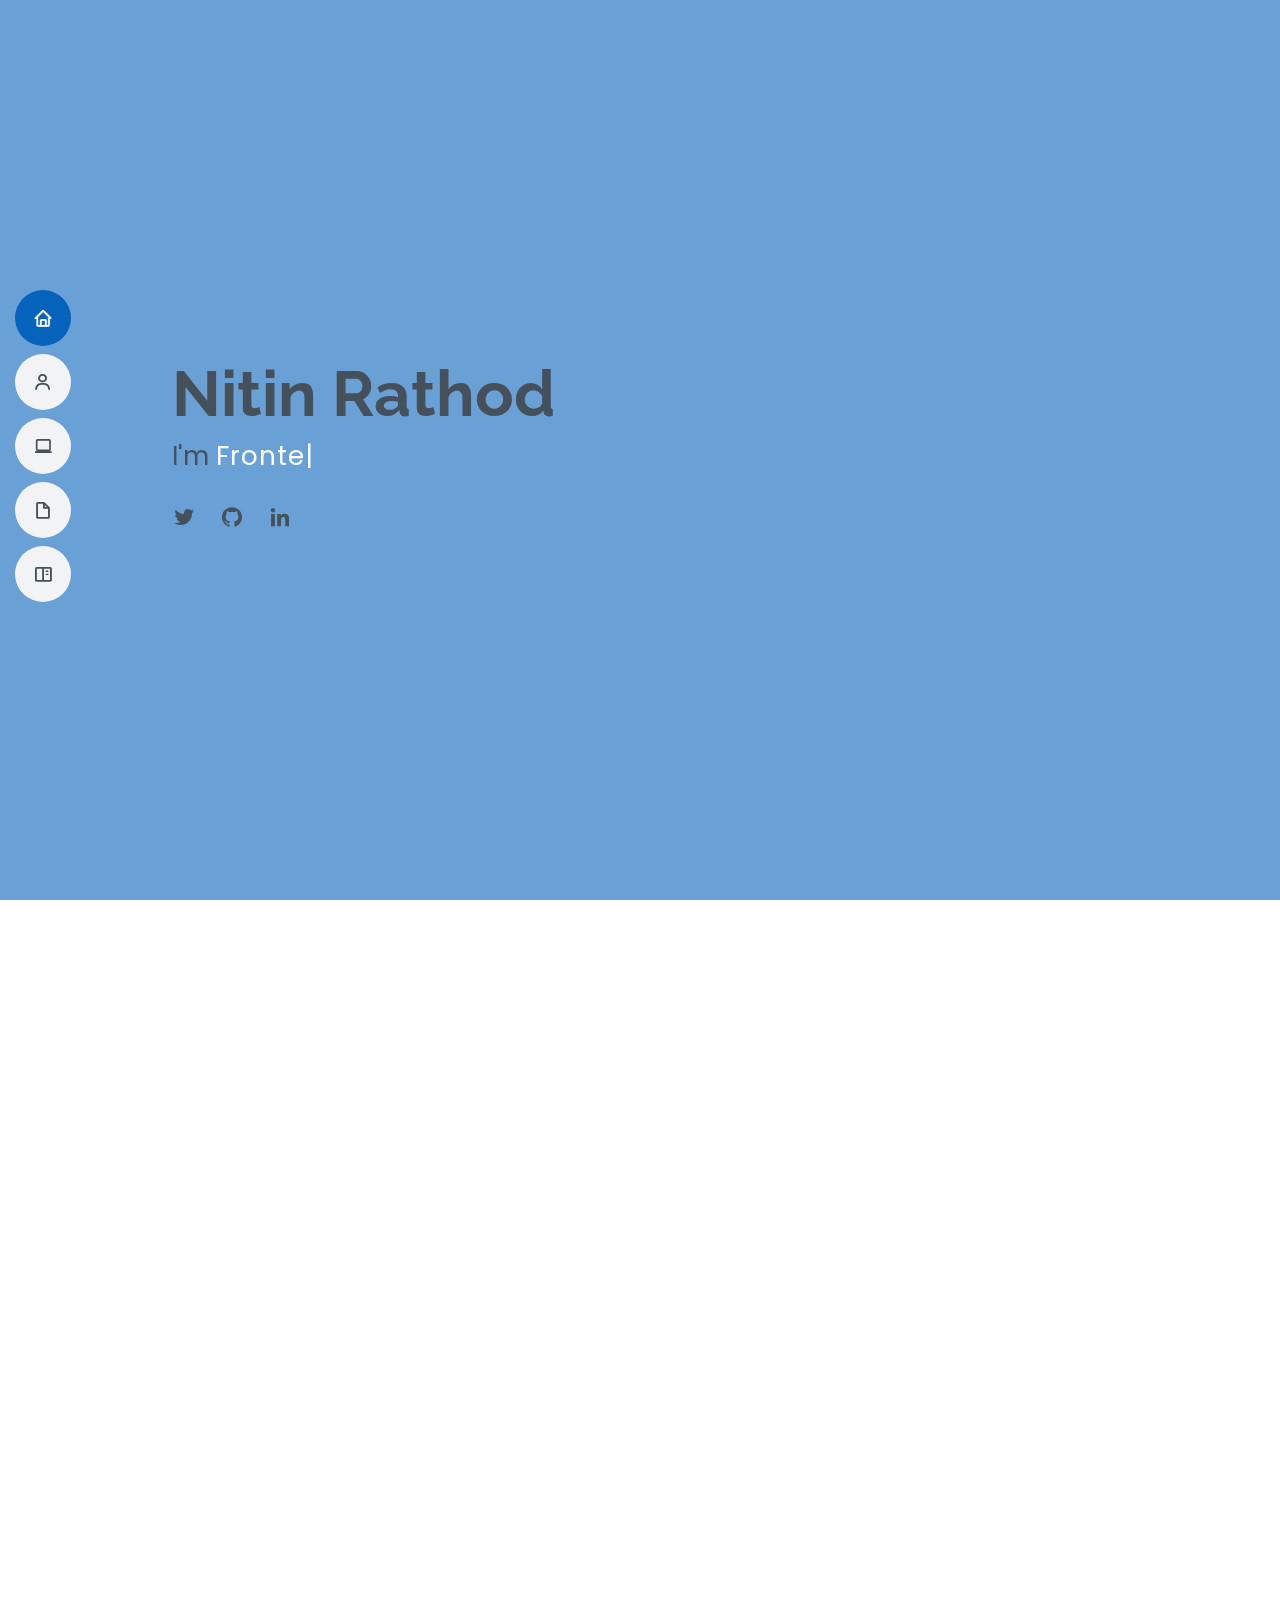
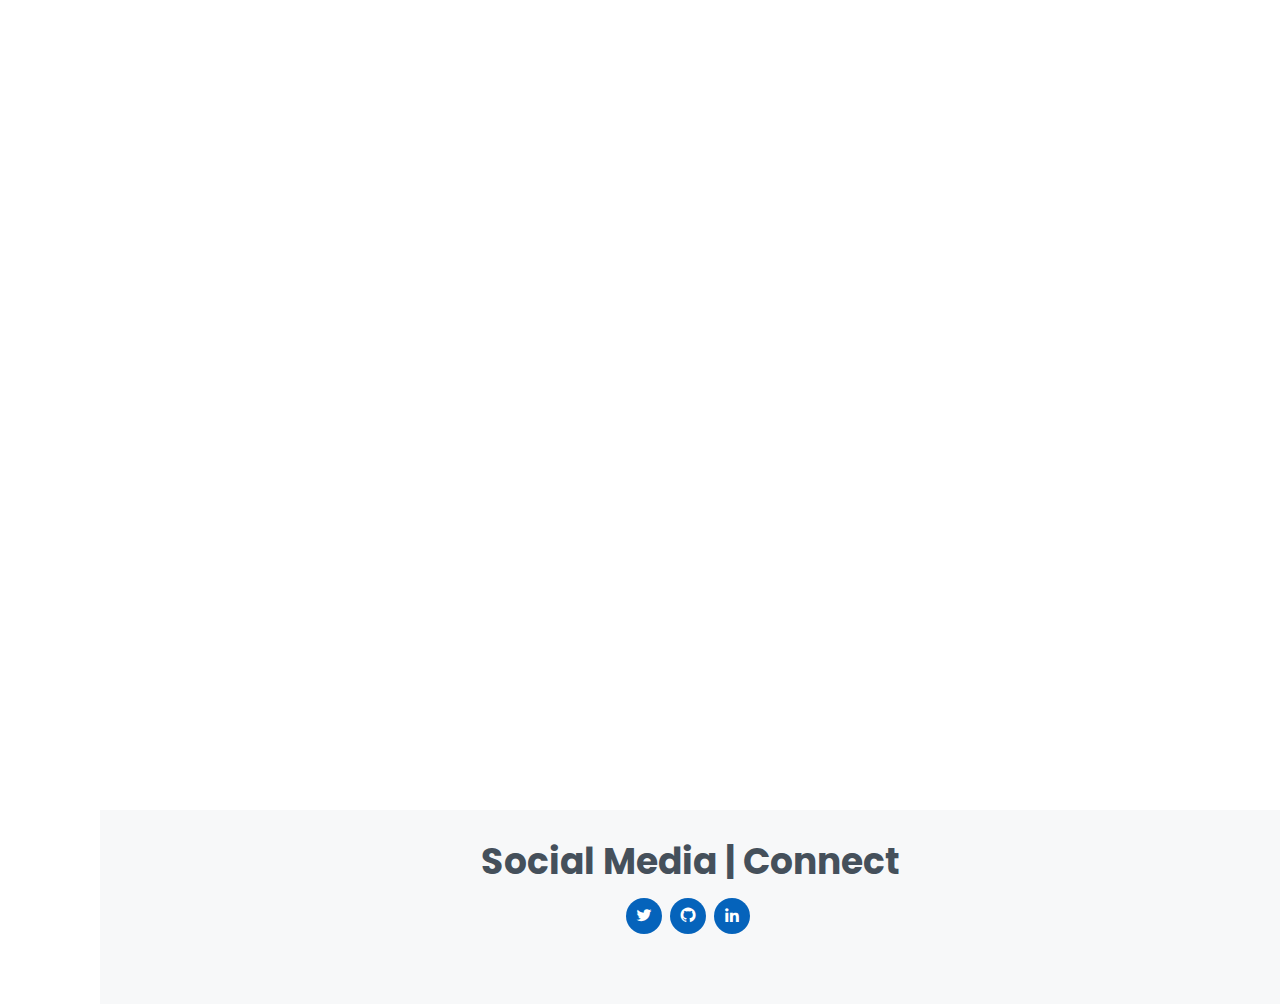
==== commit 38a9beac: "Update: Movie-clone project added" ====
--- a/index.html
+++ b/index.html
@@ -43,7 +43,7 @@
         <li><a href="#hero" class="nav-link scrollto active"><i class="bx bx-home"></i> <span>Home</span></a></li>
         <li><a href="#about" class="nav-link scrollto"><i class="bx bx-user"></i> <span>About</span></a></li>
         <li><a href="#skills" class="nav-link scrollto"><i class="bx bx-laptop"></i> <span>Skills</span></a></li>
-        <!-- <li><a href="#resume" class="nav-link scrollto"><i class="bx bx-file-blank"></i> <span>Resume</span></a></li> -->
+        <li><a href="#resume" class="nav-link scrollto"><i class="bx bx-file-blank"></i> <span>Resume</span></a></li>
         <li><a href="#project" class="nav-link scrollto"><i class="bx bx-book-content"></i> <span>Projects</span></a>
         </li>
       </ul>
@@ -55,6 +55,11 @@
   <section id="hero" class="d-flex flex-column justify-content-center">
     <div class="hero">
       <ul class="circles">
+        <li></li>
+        <li></li>
+        <li></li>
+        <li></li>
+        <li></li>
         <li></li>
         <li></li>
         <li></li>
@@ -79,7 +84,8 @@
         <a href="https://github.com/nitrathod" class="github" target="_blank"><i class="bx bxl-github"></i></a>
         <!-- <a href="#" class="instagram"><i class="bx bxl-instagram"></i></a>
         <a href="#" class="google-plus"><i class="bx bxl-skype"></i></a> -->
-        <a href="https://www.linkedin.com/in/nitin-rathod-209028b0/" class="linkedin" target="_blank"><i class="bx bxl-linkedin"></i></a>
+        <a href="https://www.linkedin.com/in/nitin-rathod-209028b0/" class="linkedin" target="_blank"><i
+            class="bx bxl-linkedin"></i></a>
       </div>
     </div>
   </section><!-- End Hero -->
@@ -102,8 +108,10 @@
             <h3>Frontend Developer.</h3>
             <div>
               <ul>
-                <li>A person with strong technical skills, visual sense, understanding of UX, and strong communication skills.</li>
-                <li>I am enthusiastic, who loves to explore new things which help me to turned out from functional QA to the amazing frontend developer.</li>
+                <li>A person with strong technical skills, visual sense, understanding of UX, and strong communication
+                  skills.</li>
+                <li>I am enthusiastic, who loves to explore new things which help me to turned out from functional QA to
+                  the amazing frontend developer.</li>
                 <li>An Individual with a flexible and self-motivated personality along with a very good
                   team player, committed to delivering on time and having ability to take ownership of
                   workstreams.</li>
@@ -176,7 +184,7 @@
             </div>
 
             <div class="progress">
-              <span class="skill">bootstrap 4<i class="val">60%</i></span>
+              <span class="skill">Tailwind CSS<i class="val">60%</i></span>
               <div class="progress-bar-wrap">
                 <div class="progress-bar" role="progressbar" aria-valuenow="60" aria-valuemin="0" aria-valuemax="100">
                 </div>
@@ -190,17 +198,14 @@
       </div>
     </section>
     <!-- End Skills Section -->
-     <!--======= Resume Section ======= -->
-    <!-- <section id="resume" class="resume">
+    <!--======= Resume Section ======= -->
+    <section id="resume" class="resume">
       <div class="container" data-aos="fade-up">
 
         <div class="section-title">
           <h2>Resume</h2>
-          <p>A person with strong technical skills, visual sense, understanding of UX, and strong communication skills. I am enthusiastic, who loves
-            to explore new things which help me to turned out from functional QA to the amazing frontend developer. Ability to take ownership of
-            workstreams, operate without close supervision. An Individual with a flexible and self-motivated personality along with a very good
-            team player, committed to delivering on time. Currently working as a consultant having a total of 5.8+ years of experience (<b>2 years</b> of
-            functional testing and <b>3.8+ years</b> of frontend development).</p>
+          <p>Innovative Front-end developer with <b>3.7+</b> years of experience building and maintiaing
+            responsive websites in the consulting firm. Proficient in <b>JavaScript, Angular, HTML, and CSS</b>.</p>
         </div>
 
         <div class="row">
@@ -208,7 +213,15 @@
             <h3 class="resume-title">Sumary</h3>
             <div class="resume-item pb-0">
               <h4>Rathod Nitin</h4>
-              <p><em>Innovative and deadline-driven Frontend Developer with 3.8+ years of experience in enterprise applications from initial concept to final.</em></p>
+              <p><em>Meticulous front-end developer with over <b>3.7+</b> years of frontend
+                  experience and passion for responsive website design
+                  and experience in all stages of advanced front-end
+                  development. Highly enthusiastic and enjoy learning new
+                  technologies and frameworks. Spearheaded successful
+                  transition from senior quality assurance engineer to a
+                  front-end developer. Proficient understanding of
+                  <b>JavaScript, Angular, HTML, and CSS</b>. Knowledgeable in a
+                  user interface and debugging processes.</em></p>
               <ul>
                 <li>A2/302 Amber Enclave, Near
                   Laxmi Park Thakurli East
@@ -226,7 +239,8 @@
               <p><em><b>MET Institute of Computer Science, Mumbai, India</b></em></p>
               <ul>
                 <li>Use technologies to access and interpret information effectively.</li>
-                <li>Apply analytical skills to investigate unfamiliar problems using web technologies like HTML 5.0, CSS, Java Script, Angular.</li>
+                <li>Apply analytical skills to investigate unfamiliar problems using web technologies like HTML 5.0,
+                  CSS, Java Script, Angular.</li>
                 <li>Use quantitative data confidently and competently.</li>
                 <li>Understand the multi-tier architecture of web-based enterprise applications.</li>
               </ul>
@@ -236,8 +250,10 @@
               <h5>06/2014</h5>
               <p><em><b>University Of Mumbai, India</b></em></p>
               <ul>
-                <li>Electronics & Telecommunication Engineering: Studied analog transmission, digital transmission, reception of video, voice and data, basic electronics, solid state devices, digital and analog communication, analog integrated circuits, satellite communication, microwave engineering, antennae and wave progression.</li>
-                <li>Programing of microprocessors and microcontrollers.</li>
+                <li>Electronics & Telecommunication Engineering: Studied analog transmission, digital transmission,
+                  reception of video, voice and data, basic electronics, solid state devices, digital and analog
+                  communication, analog integrated circuits, satellite communication, microwave engineering, antennae
+                  and wave progression.</li>
               </ul>
             </div>
           </div>
@@ -246,61 +262,102 @@
             <div class="resume-item">
               <h4>Deloitte Consulting India Pvt. Ltd, Mumbai, India</h4>
               <p><em><b>DC consultant</b></em> - Present</p>
-              <p><em><b>Exelon Corporation</b></em> - 10/2017</p>
+              <p><em><b>Gas & Electic Client</b></em> - Oct. 2018 - Present</p>
               <ul>
                 <li><em><b>Industry</b></em>: Energy and Gas</li>
-                <li><em><b>Role</b></em>: Frontend Developer, 3.8+ years</li>
-                <li><em><b>Project Overview</b></em>: The project aims to develop a system that helps end-user with a digital solution and
+                <li><em><b>Role</b></em>: Frontend Developer, 3.7+ years</li>
+                <li><em><b>Project Overview</b></em>: The project aims to develop a system that helps end-user with a
+                  digital solution and
                   minimize efforts for enrolling, transferring, and stopping for the electric and gas services.</li>
-                <li><em><b>Responsibilities</b></em>: Worked upon to start service component which helps the user to enroll himself in the
-                  system with using routing, form validators, address lookup, directives, etc.</li>
-                <li>Extensively worked upon observables, routing, pipes, directives, components, modules in angular.</li>
-                <li>Also worked upon the DOM manipulation and strong understanding of HTML5, CSS3, JavaScript, Knowledge of specifications in ECMAScript (ES6).</li>
-                <li>Familiarize with RESTful APIs & code versioning tools like GIT, experience with Agile Methodologies.</li>
+                <li><em><b>Responsibilities</b></em>: Maximized applications’ efficiency, data quality, scope,
+                  operability, and flexibility.</li>
+                <li>Improved product aesthetics for current client, leading to
+                  an average increase of 34% in application efficiency.
+                </li>
+                <li>Implemented a pixel-perfect UI/UX with a focus on
+                  customer engagement and creating beautiful and
+                  unobtrusive user flows.</li>
+                <li>Handled UI integration with REST-APIs along with crossbrowser
+                  compatibility.
+                </li>
+                <li>
+                  Liaised with backend developers and product owners to
+                  stay current on product features and intended
+                  functionality.
+                </li>
+                <li>
+                  Assessed UX and UI designs for technical feasibility.
+                </li>
+                <li>
+                  Wrote elegant, self-documenting code, easy to read and
+                  adapt for other developers.
+                </li>
+                <li>
+                  Proficient understanding of code versioning tools GitHub.
+                </li>
               </ul>
             </div>
             <div class="resume-item">
               <p><em><b>DC Business Technology Analyst</b></em></p>
-              <p><em><b>Pekin Insurance</b></em> - 09/2015 - 09/2017</p>
+              <p><em><b>Insurance Client</b></em> - Sep. 2015 - Sep. 2018</p>
               <ul>
                 <li><em><b>Industry</b></em>: Insurance</li>
-                <li><em><b>Role</b></em>: Functional Tester, 2 years</li>
-                <li><em><b>Project Overview</b></em>: The project aims to test various kinds of insurance policies that are created for endusers
+                <li><em><b>Role</b></em>: Sr. Quality Assurance Engineer, 3 years</li>
+                <li><em><b>Project Overview</b></em>: The project aims to test various kinds of insurance policies that
+                  are created for endusers
                   to digitize the process and provide a robust solution. Insurance policies like Personal Auto,
                   Commercial Auto, Homeowners, Umbrella, Businessowners, Workers Comp, etc.</li>
-                <li><em><b>Responsibilities</b></em>: Being functional tester actively working on GPA portal as well as SRT forms and test
-                  management tool like ALM.</li>
-                <li>Involved in creating test scenarios, test design documents, designing system test scripts, integration
-                  testing, regression testing.</li>
-                <li>Performed test case executions for E2E scripts, regression, smoke, and integration testing.</li>
-              </ul>
-            </div>
-          </div>
-        </div>
-
-      </div>
-    </section> -->
+                <li><em><b>Responsibilities</b></em>: Being quality assurance engineer actively working on creating
+                  accurate and successful test scripts to manage
+                  the system and regression testing of certain products and
+                  features.</li>
+                <li>Actively participated in sprint planning, daily stand-ups,
+                  demonstrations, and retrospections.</li>
+              </ul>
+            </div>
+          </div>
+        </div>
+
+      </div>
+    </section>
     <!--End Resume Section -->
     <!-- ======= project Section ======= -->
     <section id="project" class="project section-bg">
       <div class="container" data-aos="fade-up">
-
         <div class="section-title">
           <h2>Projects</h2>
           <p>I like to showcase my work and thus, you can see my project hosted online,
             so if you want to know more, please click on individual projects.
           </p>
         </div>
-        <div class="row project-container" data-aos="fade-up" data-aos-delay="200">
+        <!-- <div class="container">
+          <div class="row">
+            <div class="col-lg-4 col-md-6 project-item filter-web">
+              <div class="project-wrap">
+                <img src="assets/img/portfolio/covid19.png" class="img-fluid" alt="">
+                <div class="project-info">
+                  <h4>Covid 19 Tracker | India</h4>
+                  <div class="project-links">
+                    <a href="assets/img/portfolio/covid19.png" data-gallery="projectGallery" class="project-lightbox"
+                      title="Covid 19 Tracker | India">
+                      <i class="bx bx-plus"></i>
+                    </a>
+                    <a href="project-details.html" class="project-details-lightbox" data-glightbox="type: external"
+                      title="project Details"><i class="bx bx-link"></i></a>
+                  </div>
+                </div>
+              </div>
+            </div>
+          </div>
           <div class="col-lg-4 col-md-6 project-item filter-web">
             <div class="project-wrap">
               <img src="assets/img/portfolio/covid19.png" class="img-fluid" alt="">
               <div class="project-info">
-                <h4>Covid 19 Tracker | India</h4>
+                <h4>Movie Clone</h4>
                 <div class="project-links">
                   <a href="assets/img/portfolio/covid19.png" data-gallery="projectGallery" class="project-lightbox"
-                    title="Covid 19 Tracker | India">
-                    <!-- <i class="bx bx-plus"></i> -->
+                    title="Movie Clone">
+                    <i class="bx bx-plus"></i>
                   </a>
                   <a href="project-details.html" class="project-details-lightbox" data-glightbox="type: external"
                     title="project Details"><i class="bx bx-link"></i></a>
@@ -308,10 +365,65 @@
               </div>
             </div>
           </div>
-        </div>
-
+        </div> -->
+        <div class="container">
+          <div class="row">
+            <div class="col-sm">
+              <div class="project-wrap">
+                <img src="assets/img/portfolio/covid19.png" class="img-fluid" alt="">
+                <div class="project-info">
+                  <h4>Covid 19 Tracker | India</h4>
+                  <div class="project-links">
+                    <a href="assets/img/portfolio/covid19.png" data-gallery="projectGallery" class="project-lightbox"
+                      title="Covid 19 Tracker | India">
+                      <i class="bx bx-plus"></i>
+                    </a>
+                    <a href="project-details.html" class="project-details-lightbox" data-glightbox="type: external"
+                      title="project Details"><i class="bx bx-link"></i></a>
+                  </div>
+                </div>
+              </div>
+            </div>
+            <div class="col-sm">
+              <div class="project-wrap">
+                <img src="assets/img/portfolio/movie-clone.png" class="img-fluid" alt="">
+                <div class="project-info">
+                  <h4>Movie Clone</h4>
+                  <div class="project-links">
+                    <a href="assets/img/portfolio/movie-clone.png" data-gallery="projectGallery"
+                      class="project-lightbox" title="Movie Clone">
+                      <i class="bx bx-plus"></i>
+                    </a>
+                    <a href="movie-clone.html" class="project-details-lightbox" data-glightbox="type: external"
+                      title="movie clone"><i class="bx bx-link"></i></a>
+                  </div>
+                </div>
+              </div>
+            </div>
+            <!-- <div class="col-sm">
+              <div class="project-wrap">
+                <img src="assets/img/portfolio/covid19.png" class="img-fluid" alt="">
+                <div class="project-info">
+                  <h4>Movie Clone</h4>
+                  <div class="project-links">
+                    <a href="assets/img/portfolio/covid19.png" data-gallery="projectGallery" class="project-lightbox"
+                      title="Movie Clone">
+                      <i class="bx bx-plus"></i>
+                    </a>
+                    <a href="project-details.html" class="project-details-lightbox" data-glightbox="type: external"
+                      title="project Details"><i class="bx bx-link"></i></a>
+                  </div>
+                </div>
+              </div>
+            </div> -->
+          </div>
+        </div>
+        <div>
+
+        </div>
       </div>
     </section>
+
     <!-- End project Section -->
 
     <!-- ======= Footer ======= -->
--- a/assets/css/style.css
+++ b/assets/css/style.css
@@ -1,4 +1,3 @@
-
 /*--------------------------------------------------------------
 # General
 --------------------------------------------------------------*/
@@ -24,7 +23,12 @@
   text-decoration: none;
 }
 
-h1, h2, h3, h4, h5, h6 {
+h1,
+h2,
+h3,
+h4,
+h5,
+h6 {
   font-family: "Raleway", sans-serif;
 }
 
@@ -203,21 +207,27 @@
   }
 }
 
-.nav-menu a:hover, .nav-menu .active, .nav-menu li:hover > a {
+.nav-menu a:hover,
+.nav-menu .active,
+.nav-menu li:hover > a {
   color: #fff;
   background: #0563bb;
 }
 
-.nav-menu a:hover span, .nav-menu .active span, .nav-menu li:hover > a span {
-  color: #fff;
-}
-
-.nav-menu a:hover, .nav-menu li:hover > a {
+.nav-menu a:hover span,
+.nav-menu .active span,
+.nav-menu li:hover > a span {
+  color: #fff;
+}
+
+.nav-menu a:hover,
+.nav-menu li:hover > a {
   width: 100%;
   color: #fff;
 }
 
-.nav-menu a:hover span, .nav-menu li:hover > a span {
+.nav-menu a:hover span,
+.nav-menu li:hover > a span {
   display: block;
 }
 
@@ -457,7 +467,6 @@
   }
 }
 
-
 /*--------------------------------------------------------------
 # Sections General
 --------------------------------------------------------------*/
@@ -482,7 +491,7 @@
 }
 
 .section-title h2::before {
-  content: '';
+  content: "";
   position: absolute;
   display: block;
   width: 120px;
@@ -493,7 +502,7 @@
 }
 
 .section-title h2::after {
-  content: '';
+  content: "";
   position: absolute;
   display: block;
   width: 40px;
@@ -542,7 +551,7 @@
   margin-bottom: 0;
 }
 
-.about .img{
+.about .img {
   height: 300px;
   width: 250px;
 }
@@ -621,7 +630,7 @@
 .skills .progress-bar {
   width: 1px;
   height: 10px;
-  transition: .9s;
+  transition: 0.9s;
   background-color: #0563bb;
 }
 
@@ -716,7 +725,8 @@
   transition: all 0.3s ease-in-out;
 }
 
-.project #project-flters li:hover, .project #project-flters li.filter-active {
+.project #project-flters li:hover,
+.project #project-flters li.filter-active {
   color: #0563bb;
 }
 
@@ -756,13 +766,13 @@
   z-index: 3;
   transition: all ease-in-out 0.3s;
   display: flex;
-  flex-direction: column;
+  flex-direction: row;
   justify-content: center;
   align-items: center;
 }
 
 .project .project-wrap .project-info::before {
-  display: block;
+  display: flex;
   content: "";
   width: 48px;
   height: 48px;
@@ -776,7 +786,7 @@
 }
 
 .project .project-wrap .project-info::after {
-  display: block;
+  display: flex;
   content: "";
   width: 48px;
   height: 48px;
@@ -858,7 +868,10 @@
   position: relative;
 }
 
-.project-details .project-details-slider .swiper-pagination .swiper-pagination-bullet {
+.project-details
+  .project-details-slider
+  .swiper-pagination
+  .swiper-pagination-bullet {
   width: 12px;
   height: 12px;
   background-color: #fff;
@@ -866,7 +879,10 @@
   border: 1px solid #0563bb;
 }
 
-.project-details .project-details-slider .swiper-pagination .swiper-pagination-bullet-active {
+.project-details
+  .project-details-slider
+  .swiper-pagination
+  .swiper-pagination-bullet-active {
   background-color: #0563bb;
 }
 
@@ -1071,7 +1087,8 @@
   margin: 0 0 15px 0;
 }
 
-.testimonials .testimonial-item .quote-icon-left, .testimonials .testimonial-item .quote-icon-right {
+.testimonials .testimonial-item .quote-icon-left,
+.testimonials .testimonial-item .quote-icon-right {
   color: #90c8fc;
   font-size: 26px;
 }
@@ -1154,11 +1171,14 @@
   color: #728394;
 }
 
-.contact .info .email, .contact .info .phone {
+.contact .info .email,
+.contact .info .phone {
   margin-top: 40px;
 }
 
-.contact .info .email:hover i, .contact .info .address:hover i, .contact .info .phone:hover i {
+.contact .info .email:hover i,
+.contact .info .address:hover i,
+.contact .info .phone:hover i {
   background: #0563bb;
   color: #fff;
 }
@@ -1214,7 +1234,8 @@
   animation: animate-loading 1s linear infinite;
 }
 
-.contact .php-email-form input, .contact .php-email-form textarea {
+.contact .php-email-form input,
+.contact .php-email-form textarea {
   border-radius: 4px;
   box-shadow: none;
   font-size: 14px;
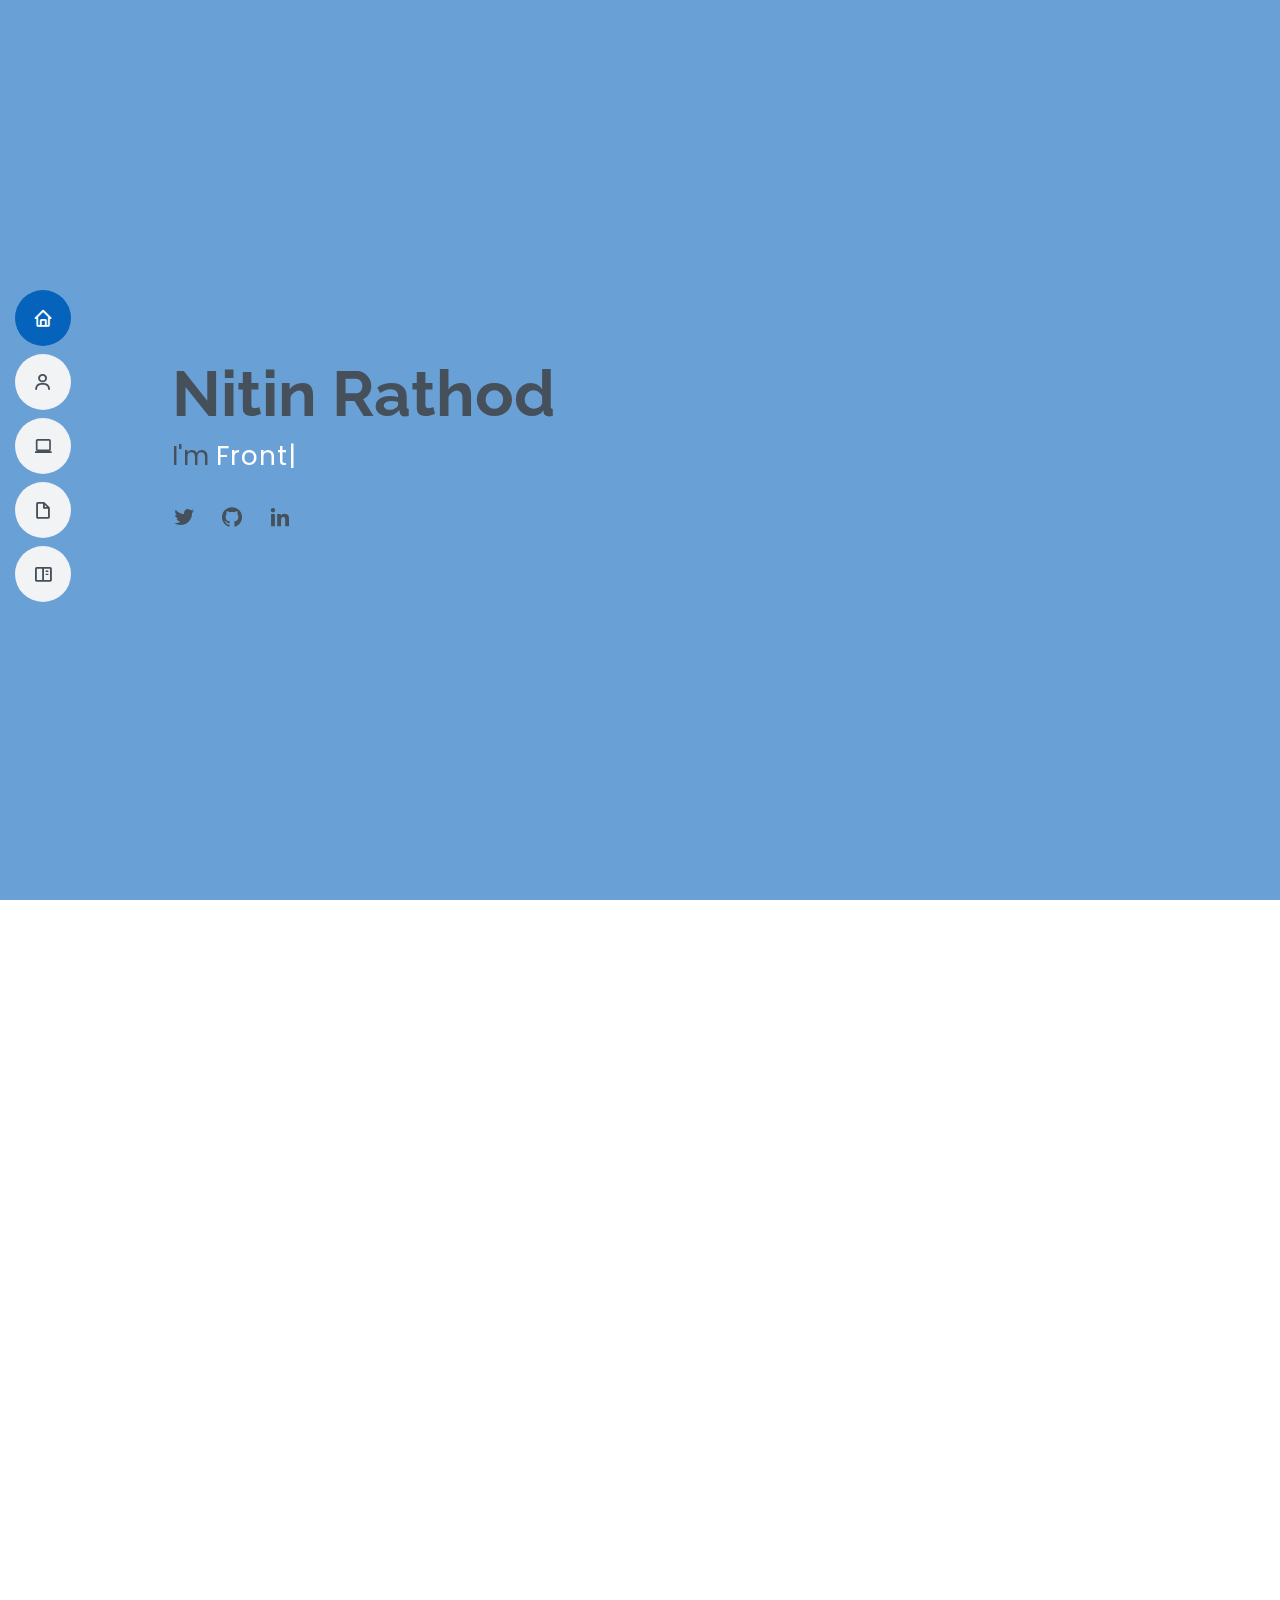
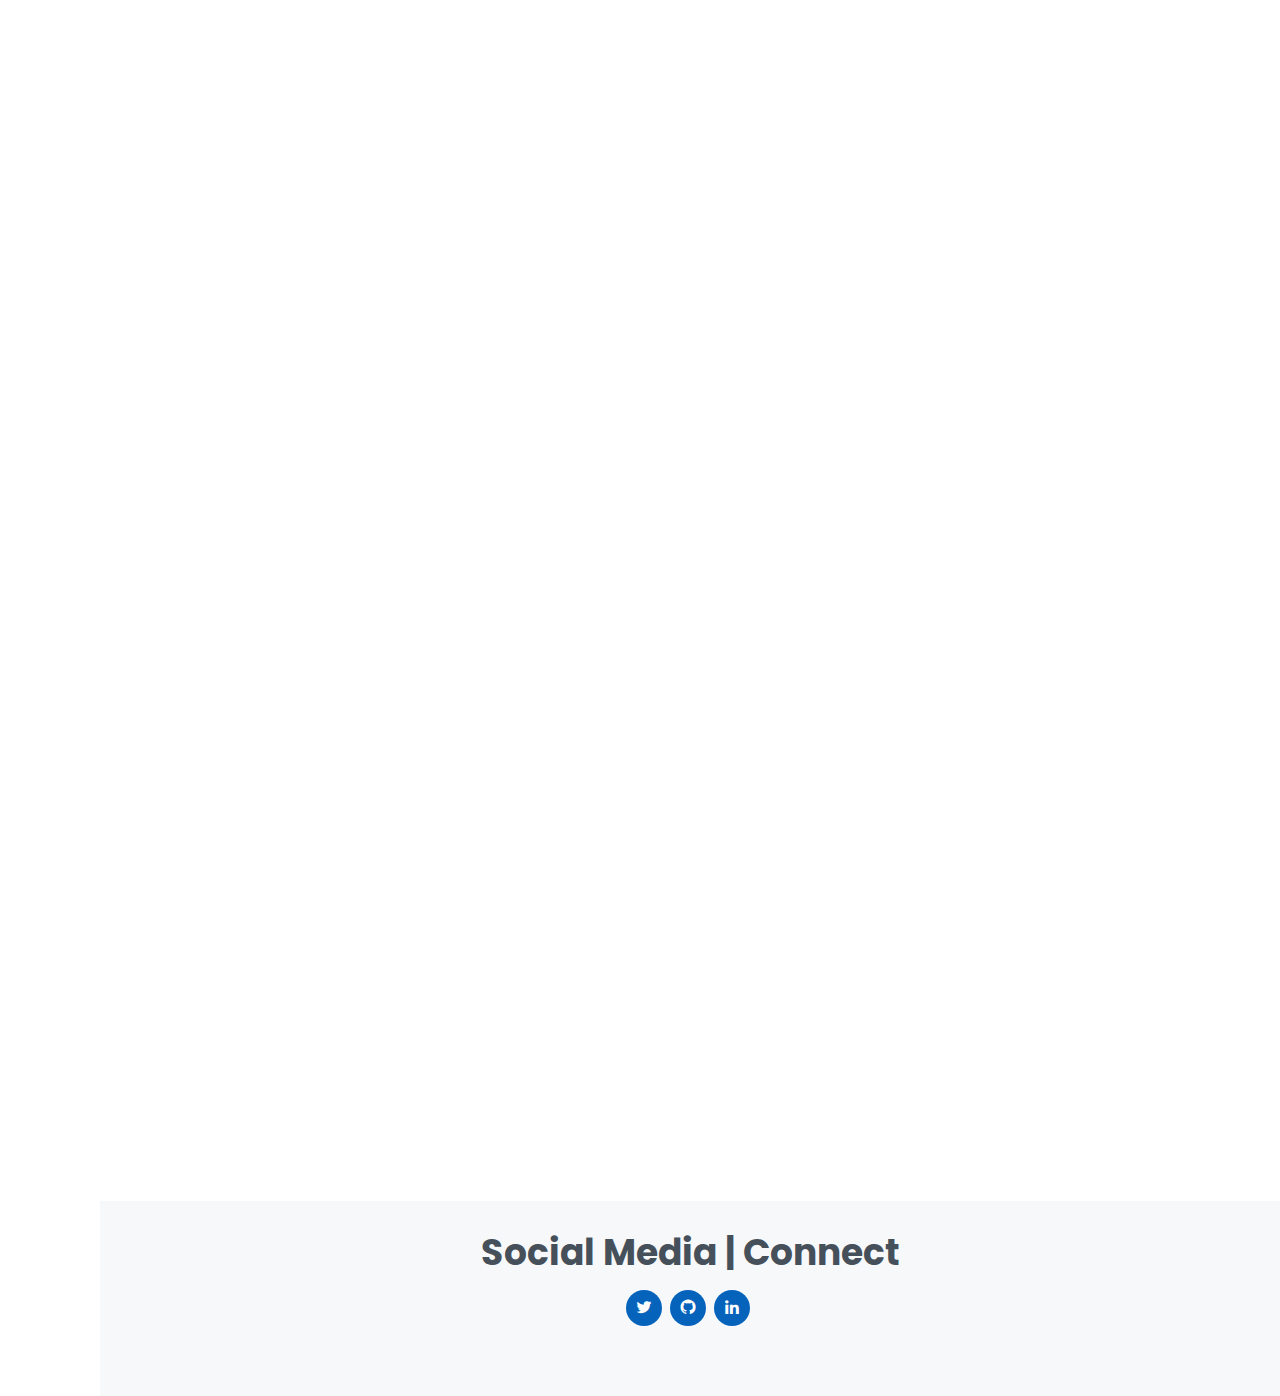
==== commit 63afd80a: "Update: Updated index page" ====
--- a/index.html
+++ b/index.html
@@ -262,7 +262,7 @@
             <div class="resume-item">
               <h4>Deloitte Consulting India Pvt. Ltd, Mumbai, India</h4>
               <p><em><b>DC consultant</b></em> - Present</p>
-              <p><em><b>Gas & Electic Client</b></em> - Oct. 2018 - Present</p>
+              <p><em><b>Gas & Electric Client</b></em> - Oct. 2018 - Present</p>
               <ul>
                 <li><em><b>Industry</b></em>: Energy and Gas</li>
                 <li><em><b>Role</b></em>: Frontend Developer, 3.7+ years</li>
@@ -368,7 +368,7 @@
         </div> -->
         <div class="container">
           <div class="row">
-            <div class="col-sm">
+            <!-- <div class="col-sm">
               <div class="project-wrap">
                 <img src="assets/img/portfolio/covid19.png" class="img-fluid" alt="">
                 <div class="project-info">
@@ -383,7 +383,7 @@
                   </div>
                 </div>
               </div>
-            </div>
+            </div> -->
             <div class="col-sm">
               <div class="project-wrap">
                 <img src="assets/img/portfolio/movie-clone.png" class="img-fluid" alt="">
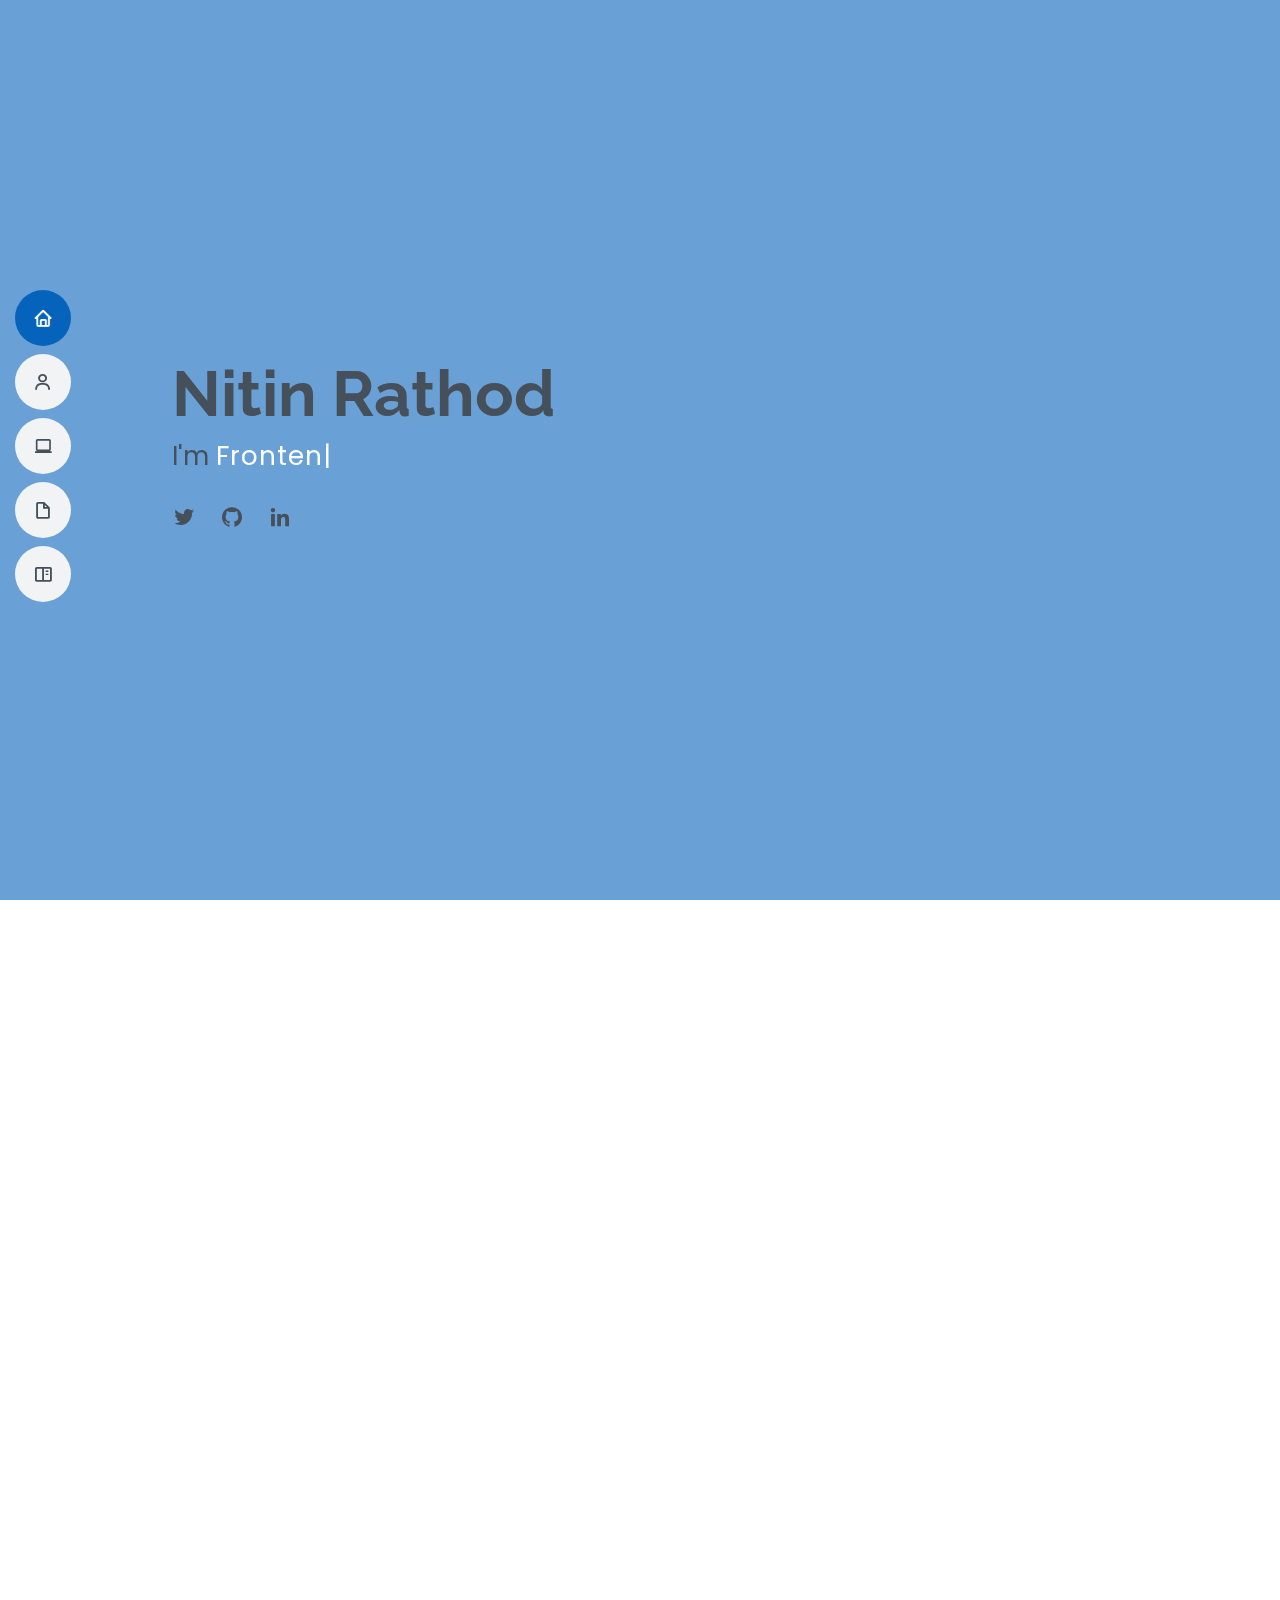
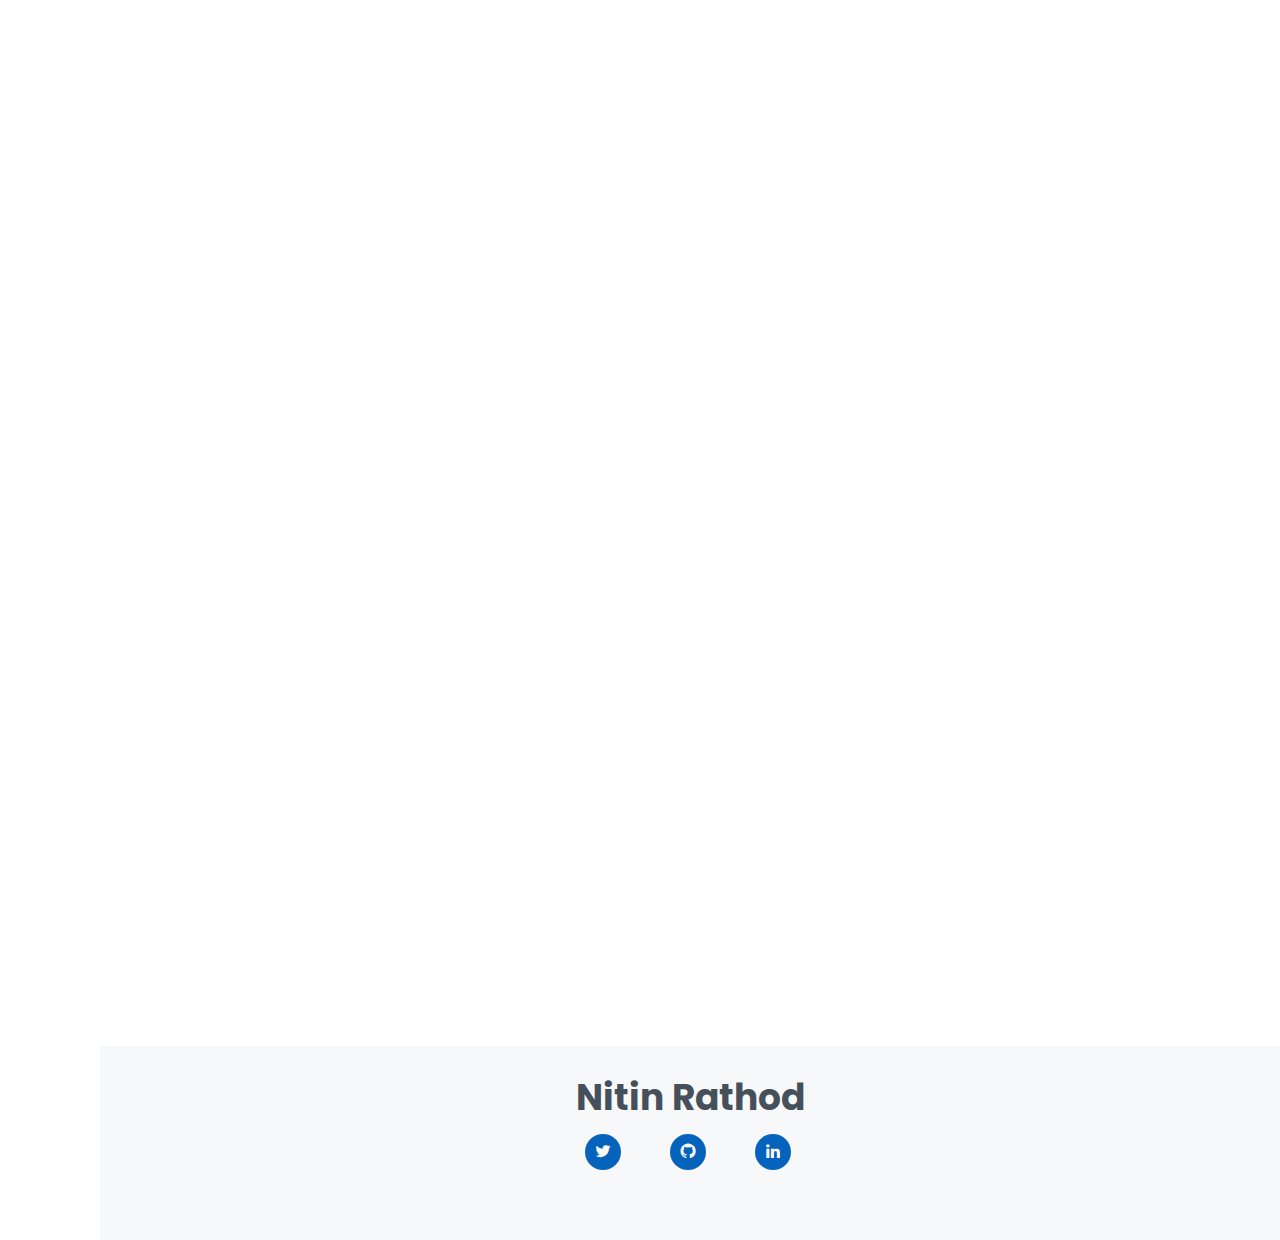
==== commit 7f6ff6ab: "Update: Project section updated" ====
--- a/index.html
+++ b/index.html
@@ -330,92 +330,37 @@
             so if you want to know more, please click on individual projects.
           </p>
         </div>
-        <!-- <div class="container">
-          <div class="row">
-            <div class="col-lg-4 col-md-6 project-item filter-web">
-              <div class="project-wrap">
-                <img src="assets/img/portfolio/covid19.png" class="img-fluid" alt="">
-                <div class="project-info">
-                  <h4>Covid 19 Tracker | India</h4>
-                  <div class="project-links">
-                    <a href="assets/img/portfolio/covid19.png" data-gallery="projectGallery" class="project-lightbox"
-                      title="Covid 19 Tracker | India">
-                      <i class="bx bx-plus"></i>
-                    </a>
-                    <a href="project-details.html" class="project-details-lightbox" data-glightbox="type: external"
-                      title="project Details"><i class="bx bx-link"></i></a>
-                  </div>
-                </div>
-              </div>
-            </div>
-          </div>
-          <div class="col-lg-4 col-md-6 project-item filter-web">
-            <div class="project-wrap">
-              <img src="assets/img/portfolio/covid19.png" class="img-fluid" alt="">
-              <div class="project-info">
-                <h4>Movie Clone</h4>
-                <div class="project-links">
-                  <a href="assets/img/portfolio/covid19.png" data-gallery="projectGallery" class="project-lightbox"
-                    title="Movie Clone">
-                    <i class="bx bx-plus"></i>
-                  </a>
-                  <a href="project-details.html" class="project-details-lightbox" data-glightbox="type: external"
-                    title="project Details"><i class="bx bx-link"></i></a>
-                </div>
-              </div>
-            </div>
-          </div>
-        </div> -->
         <div class="container">
           <div class="row">
-            <!-- <div class="col-sm">
-              <div class="project-wrap">
-                <img src="assets/img/portfolio/covid19.png" class="img-fluid" alt="">
-                <div class="project-info">
-                  <h4>Covid 19 Tracker | India</h4>
-                  <div class="project-links">
-                    <a href="assets/img/portfolio/covid19.png" data-gallery="projectGallery" class="project-lightbox"
-                      title="Covid 19 Tracker | India">
-                      <i class="bx bx-plus"></i>
-                    </a>
-                    <a href="project-details.html" class="project-details-lightbox" data-glightbox="type: external"
-                      title="project Details"><i class="bx bx-link"></i></a>
-                  </div>
-                </div>
-              </div>
-            </div> -->
-            <div class="col-sm">
-              <div class="project-wrap">
-                <img src="assets/img/portfolio/movie-clone.png" class="img-fluid" alt="">
-                <div class="project-info">
-                  <h4>Movie Clone</h4>
-                  <div class="project-links">
-                    <a href="assets/img/portfolio/movie-clone.png" data-gallery="projectGallery"
-                      class="project-lightbox" title="Movie Clone">
-                      <i class="bx bx-plus"></i>
-                    </a>
-                    <a href="movie-clone.html" class="project-details-lightbox" data-glightbox="type: external"
-                      title="movie clone"><i class="bx bx-link"></i></a>
-                  </div>
-                </div>
-              </div>
-            </div>
-            <!-- <div class="col-sm">
-              <div class="project-wrap">
-                <img src="assets/img/portfolio/covid19.png" class="img-fluid" alt="">
-                <div class="project-info">
-                  <h4>Movie Clone</h4>
-                  <div class="project-links">
-                    <a href="assets/img/portfolio/covid19.png" data-gallery="projectGallery" class="project-lightbox"
-                      title="Movie Clone">
-                      <i class="bx bx-plus"></i>
-                    </a>
-                    <a href="project-details.html" class="project-details-lightbox" data-glightbox="type: external"
-                      title="project Details"><i class="bx bx-link"></i></a>
-                  </div>
-                </div>
-              </div>
-            </div> -->
+            <div class="col-sm-6">
+              <div class="card">
+                <img class="card-img-top" src="assets/img/portfolio/movie-clone.png" alt="Card image cap">
+                <div class="card-body">
+                  <h5 class="card-title"><b>Movie Clone</b></h5>
+                  <p class="card-text">The movie clone web-based application, fetching REST API from <b>The Movie
+                      Database</b>
+                    site and displaying upcoming, top rated, popular etc. categories movies on application.
+                    Using common component, pagination, search functionality, movie details, movie trailer
+                    and movie pictures.</p>
+                  <a href="movie-clone.html" class="btn btn-primary">Project Details</a>
+                </div>
+              </div>
+            </div>
+            <div class="col-sm-6">
+              <div class="card">
+                <img class="card-img-top" src="assets/img/portfolio/covid19.png" alt="Card image cap">
+                <div class="card-body">
+                  <h5 class="card-title"><b>Covid 19 Tracker | India</b></h5>
+                  <p class="card-text">The Covid 19 virus tracker for india, as the count is multiplying radiply and new
+                    varients are being discovered in regular time period.
+                    With the help of this project, I want to help people to get the live data and demographic details on
+                    one click and he/she
+                    will get important information about covid-19 virus
+                    updates.</p>
+                  <a href="#" class="btn btn-primary">Project Details</a>
+                </div>
+              </div>
+            </div>
           </div>
         </div>
         <div>
@@ -429,7 +374,7 @@
     <!-- ======= Footer ======= -->
     <footer id="footer">
       <div class="container">
-        <h3>Social Media | Connect</h3>
+        <h3>Nitin Rathod</h3>
         <div class="social-links">
           <a href="https://twitter.com/" class="twitter" target="_blank"><i class="bx bxl-twitter"></i></a>
           <a href="https://github.com/nitrathod" class="github" target="_blank"><i class="bx bxl-github"></i></a>
--- a/assets/css/style.css
+++ b/assets/css/style.css
@@ -698,6 +698,11 @@
 /*--------------------------------------------------------------
 # project
 --------------------------------------------------------------*/
+
+.card {
+  height: 610px;
+}
+
 .project .project-item {
   margin-bottom: 30px;
 }
@@ -1309,6 +1314,9 @@
 
 #footer .social-links {
   margin: 0 0 40px 0;
+  display: flex;
+  justify-content: center;
+  gap: 45px;
 }
 
 #footer .social-links a {
@@ -1324,6 +1332,7 @@
   width: 36px;
   height: 36px;
   transition: 0.3s;
+  gap: 15px;
 }
 
 #footer .social-links a:hover {
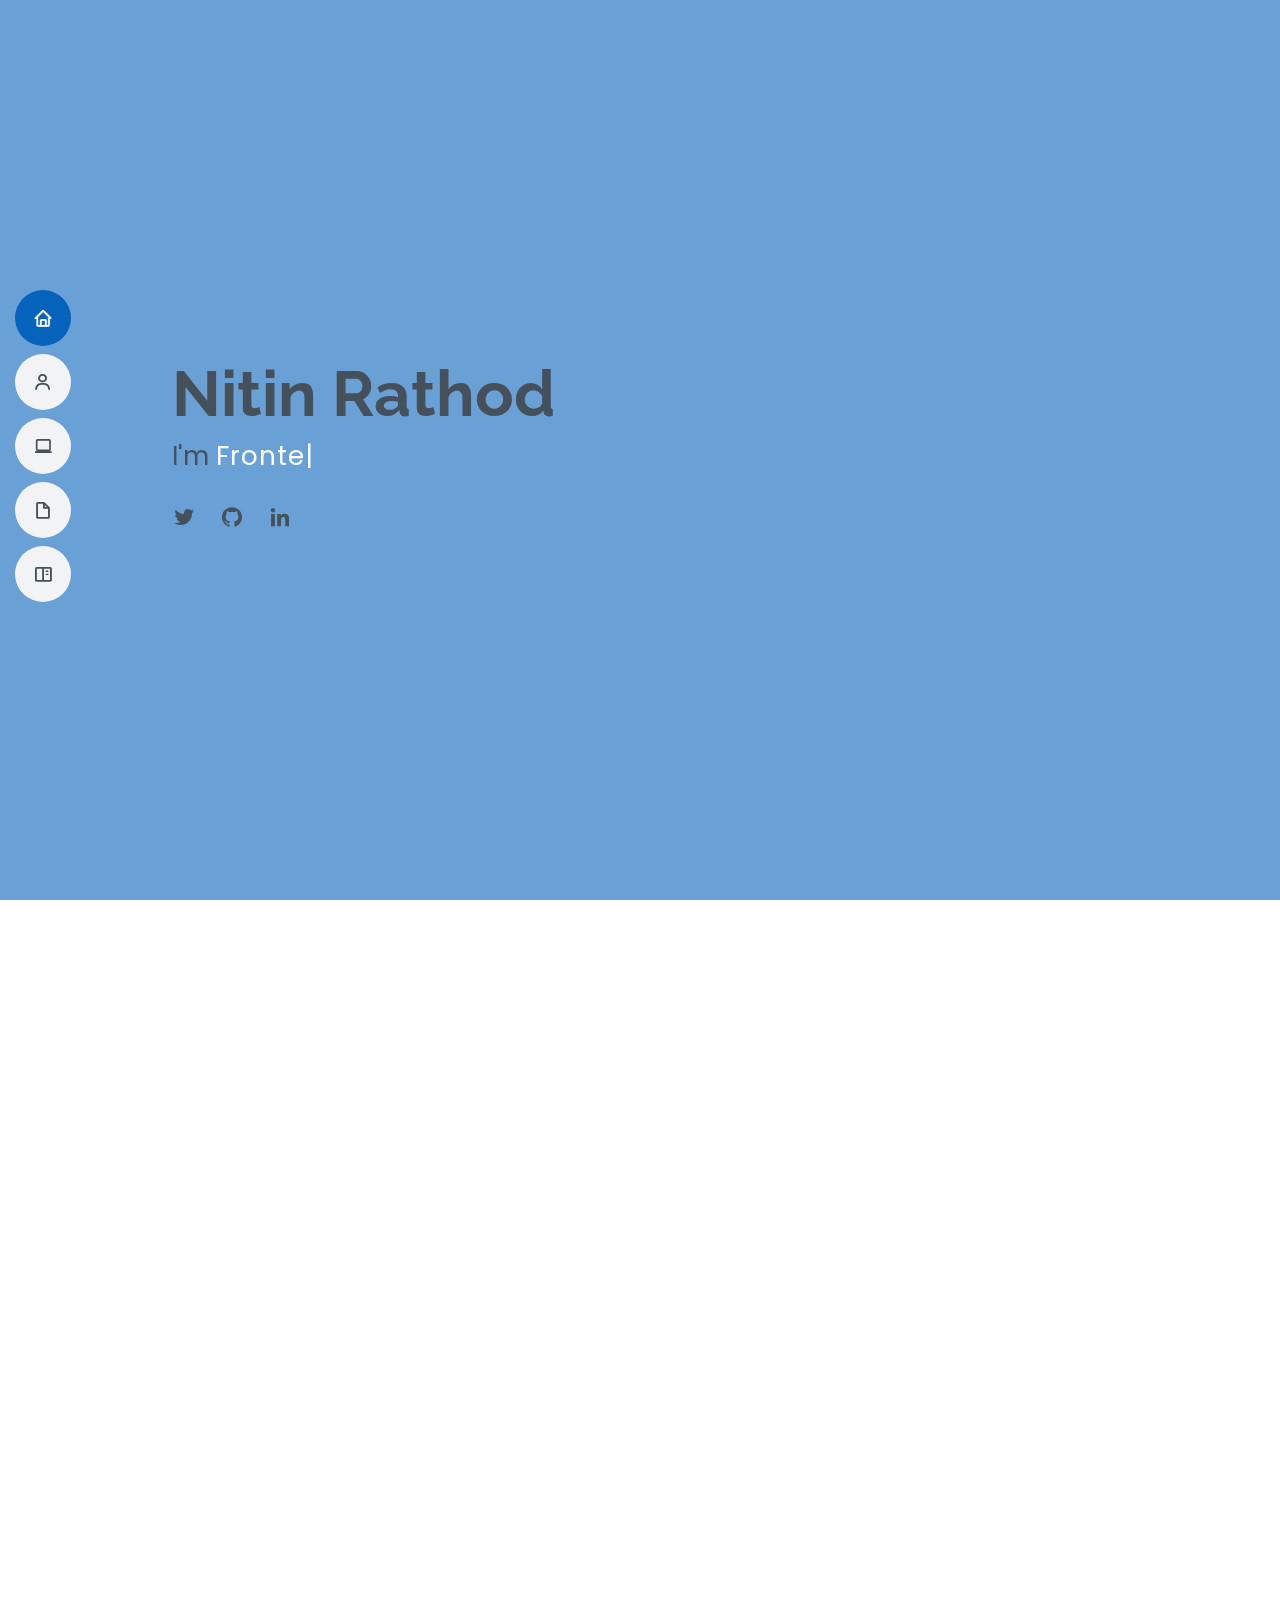
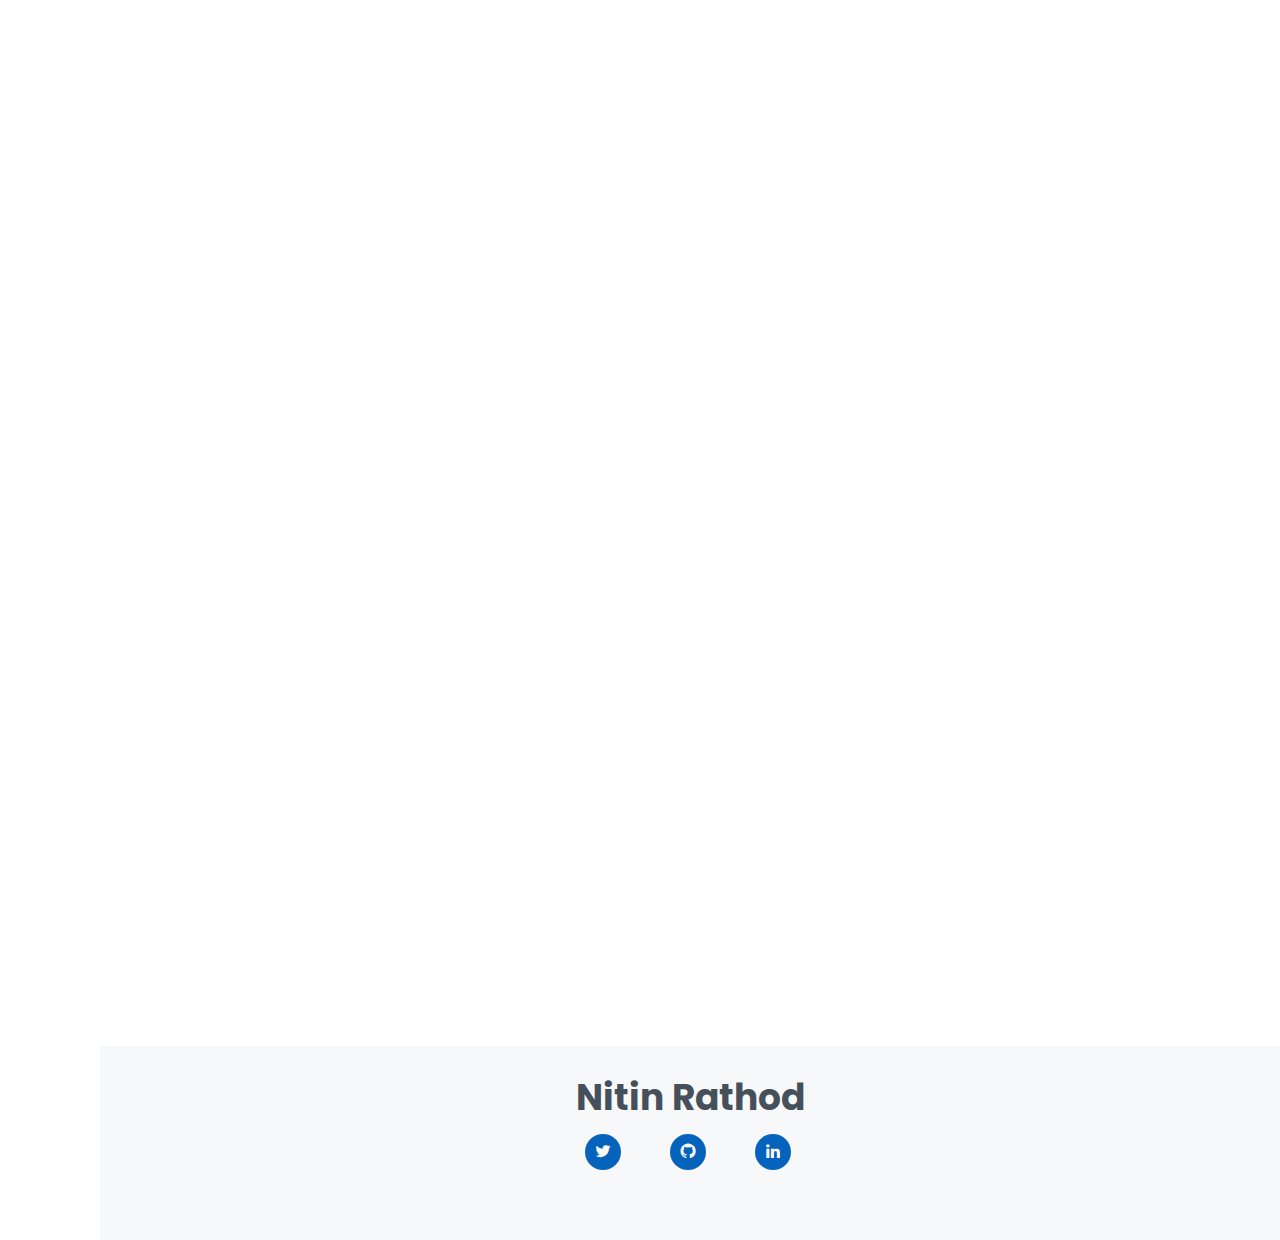
==== commit 241b41fd: "Update: Updated project and Resume section" ====
--- a/index.html
+++ b/index.html
@@ -205,7 +205,9 @@
         <div class="section-title">
           <h2>Resume</h2>
           <p>Innovative Front-end developer with <b>3.7+</b> years of experience building and maintiaing
-            responsive websites in the consulting firm. Proficient in <b>JavaScript, Angular, HTML, and CSS</b>.</p>
+            responsive websites in the consulting firm. Proficient in <b>JavaScript, Angular, HTML5, CSS3, PrimeNG,
+              Tailwind CSS</b>, along
+            with other frontend technologies and tools. </p>
         </div>
 
         <div class="row">
@@ -326,8 +328,8 @@
       <div class="container" data-aos="fade-up">
         <div class="section-title">
           <h2>Projects</h2>
-          <p>I like to showcase my work and thus, you can see my project hosted online,
-            so if you want to know more, please click on individual projects.
+          <p>I would love to showcase my work and thus, you can see my project hosted online,
+            if you want to know more, please click on individual projects.
           </p>
         </div>
         <div class="container">
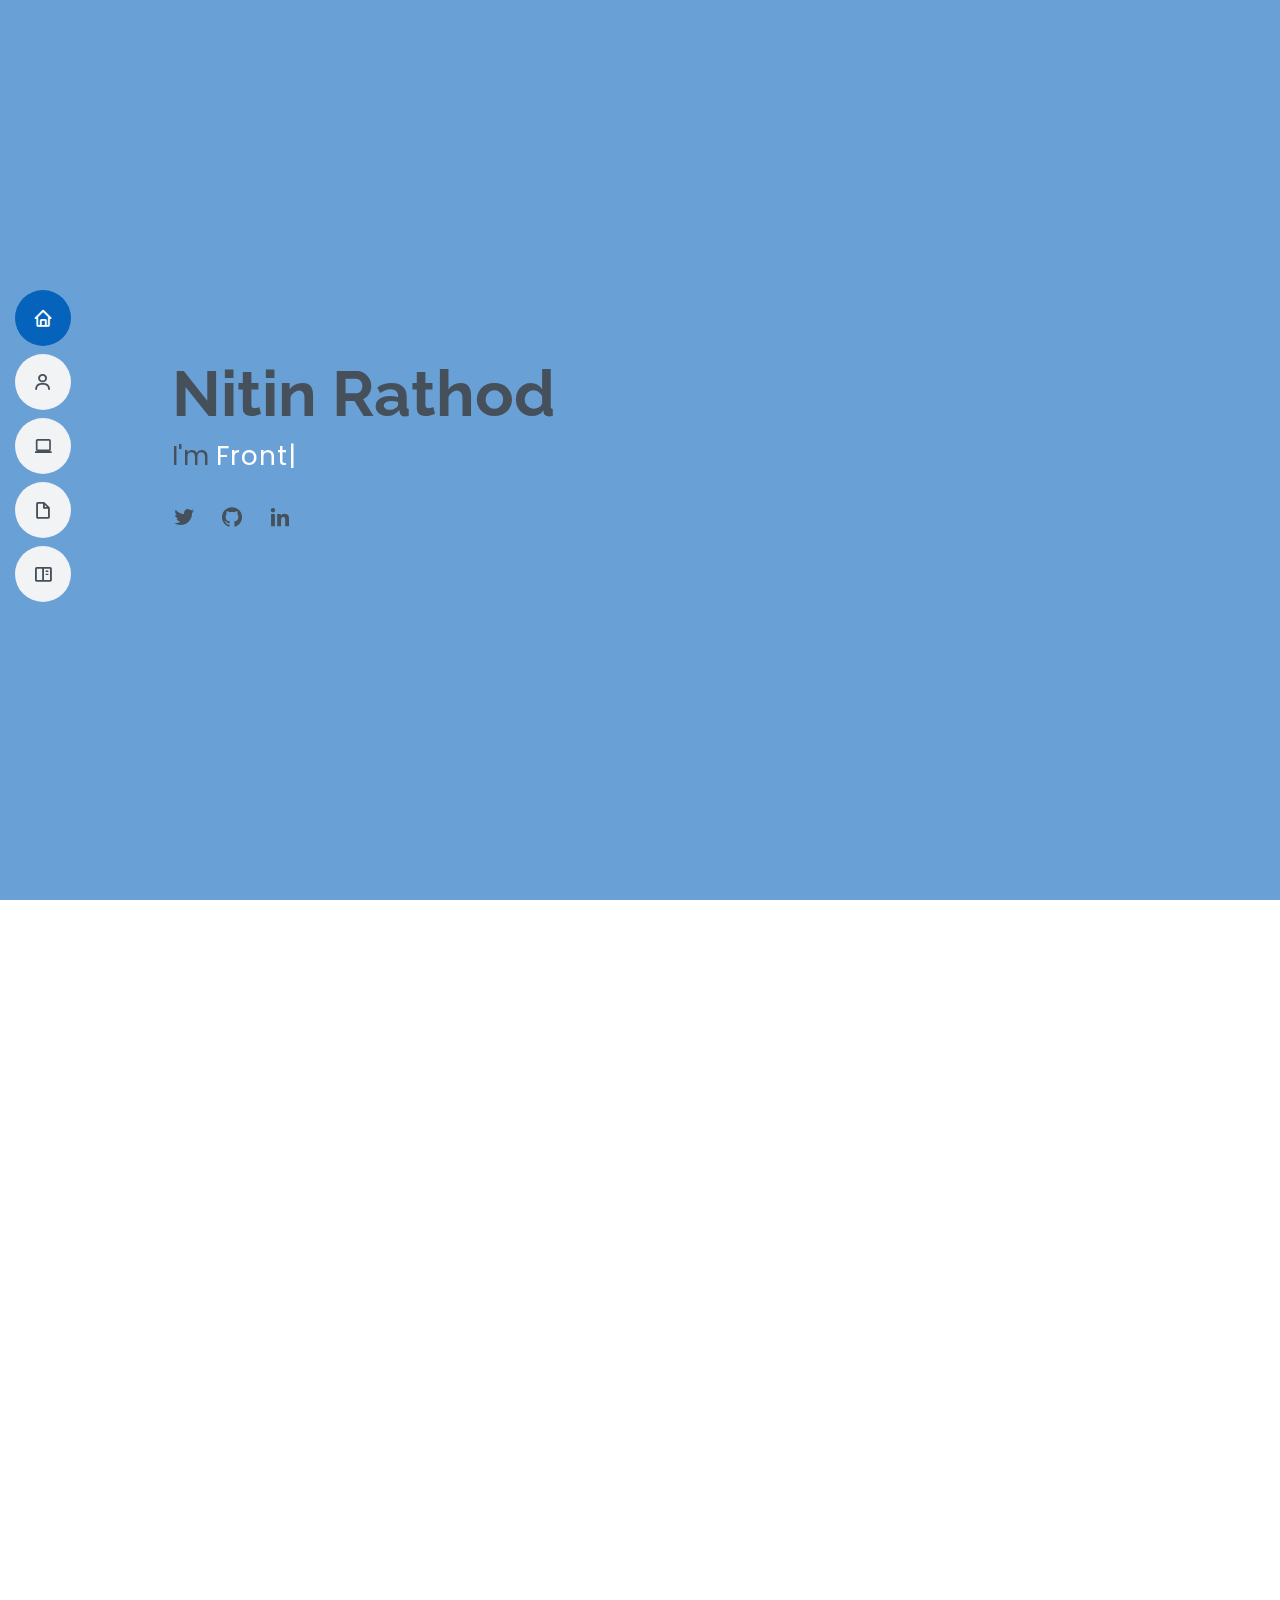
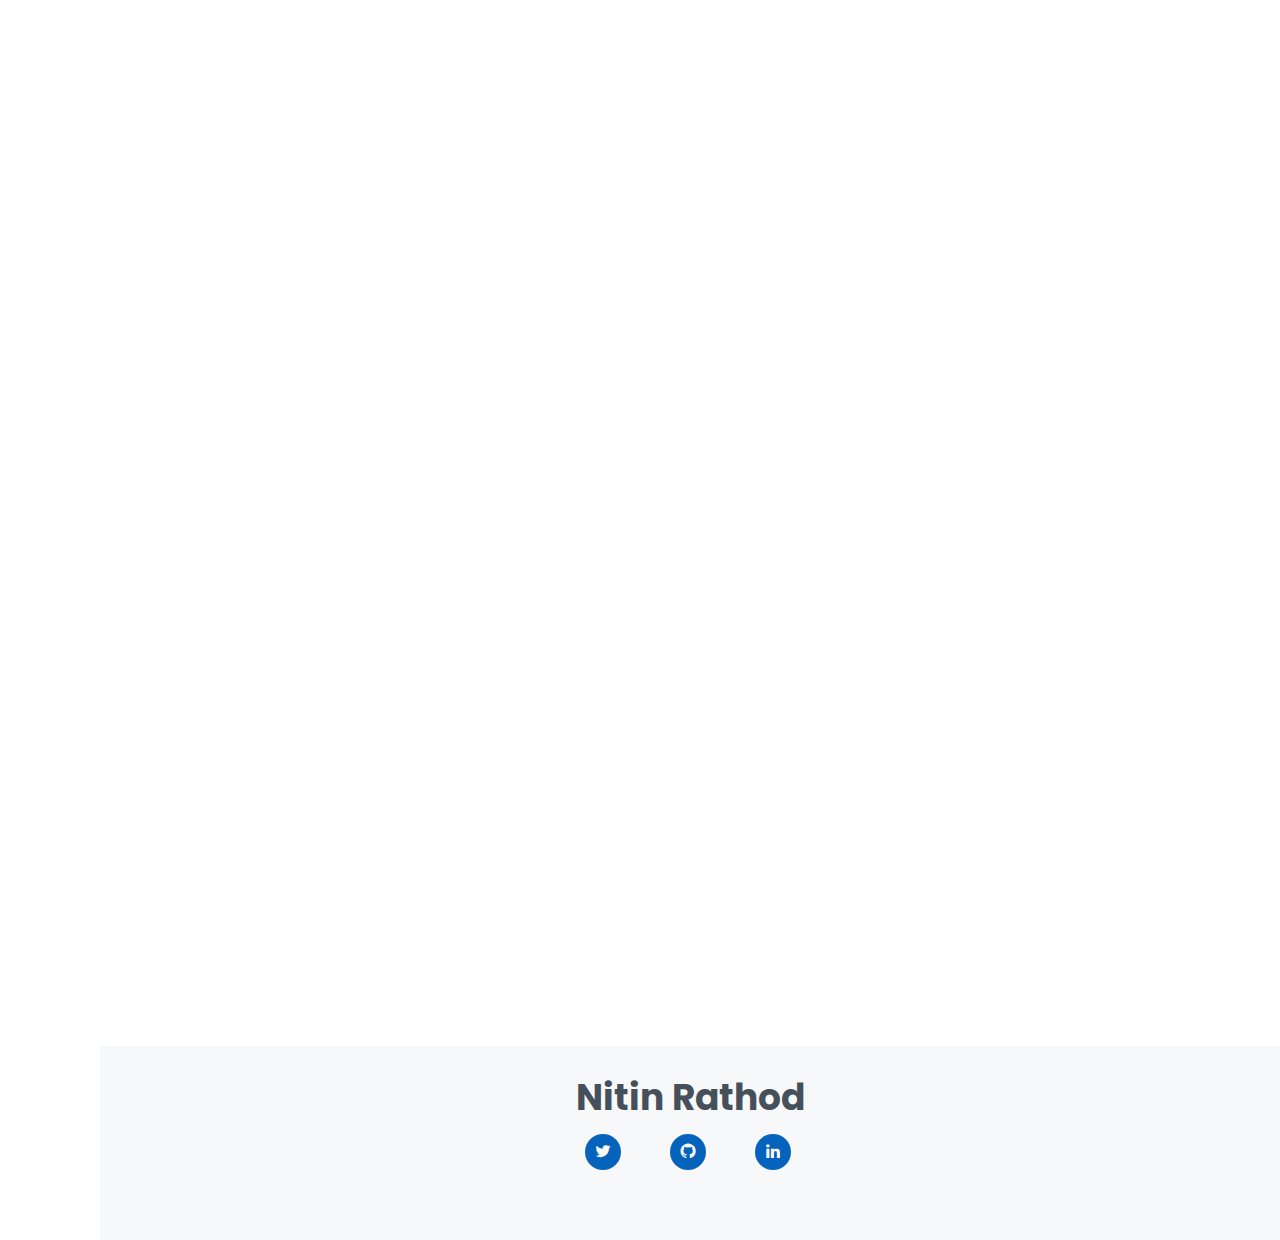
==== commit 594c862c: "Updated: Resume section" ====
--- a/index.html
+++ b/index.html
@@ -204,7 +204,8 @@
 
         <div class="section-title">
           <h2>Resume</h2>
-          <p>Innovative Front-end developer with <b>3.7+</b> years of experience building and maintiaing
+          <p>Innovative Front-end developer with total <b>6.7+</b> years of experience and relavent <b>3.7+</b> years in
+            building and maintiaing
             responsive websites in the consulting firm. Proficient in <b>JavaScript, Angular, HTML5, CSS3, PrimeNG,
               Tailwind CSS</b>, along
             with other frontend technologies and tools. </p>
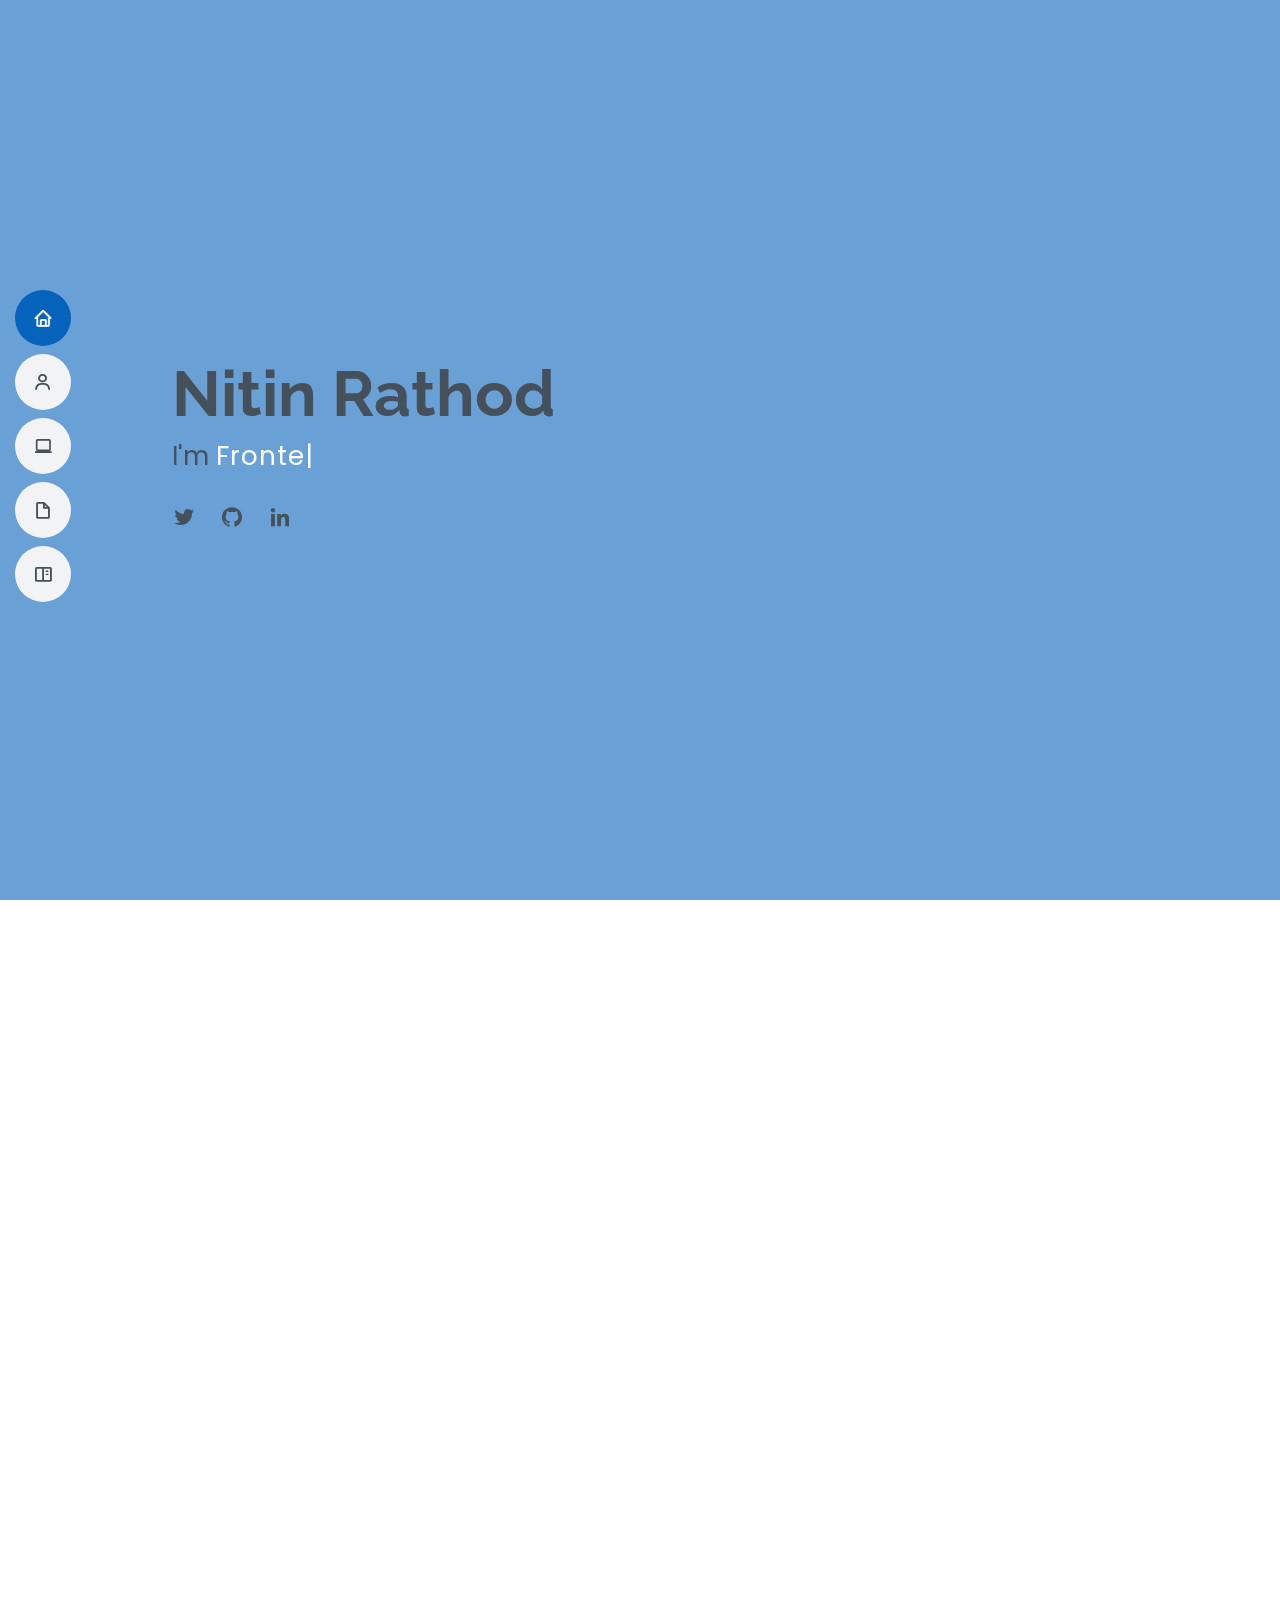
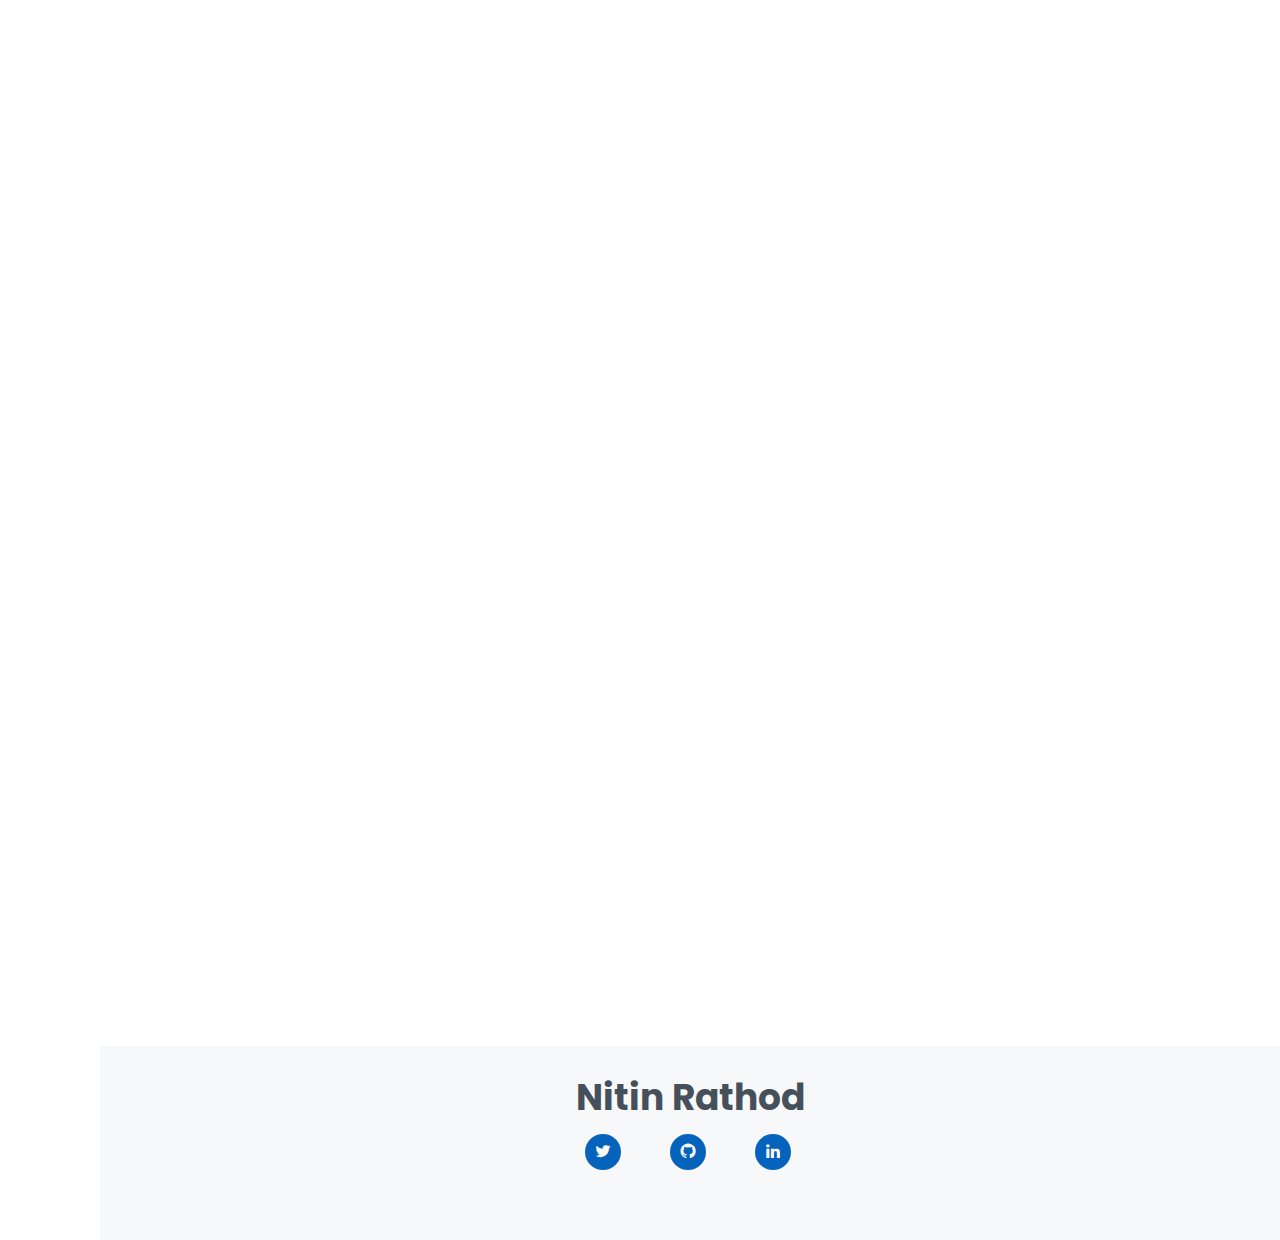
==== commit b020c855: "Update: Updated Index page" ====
--- a/index.html
+++ b/index.html
@@ -243,7 +243,7 @@
               <ul>
                 <li>Use technologies to access and interpret information effectively.</li>
                 <li>Apply analytical skills to investigate unfamiliar problems using web technologies like HTML 5.0,
-                  CSS, Java Script, Angular.</li>
+                  CSS, JavaScript, Angular.</li>
                 <li>Use quantitative data confidently and competently.</li>
                 <li>Understand the multi-tier architecture of web-based enterprise applications.</li>
               </ul>
